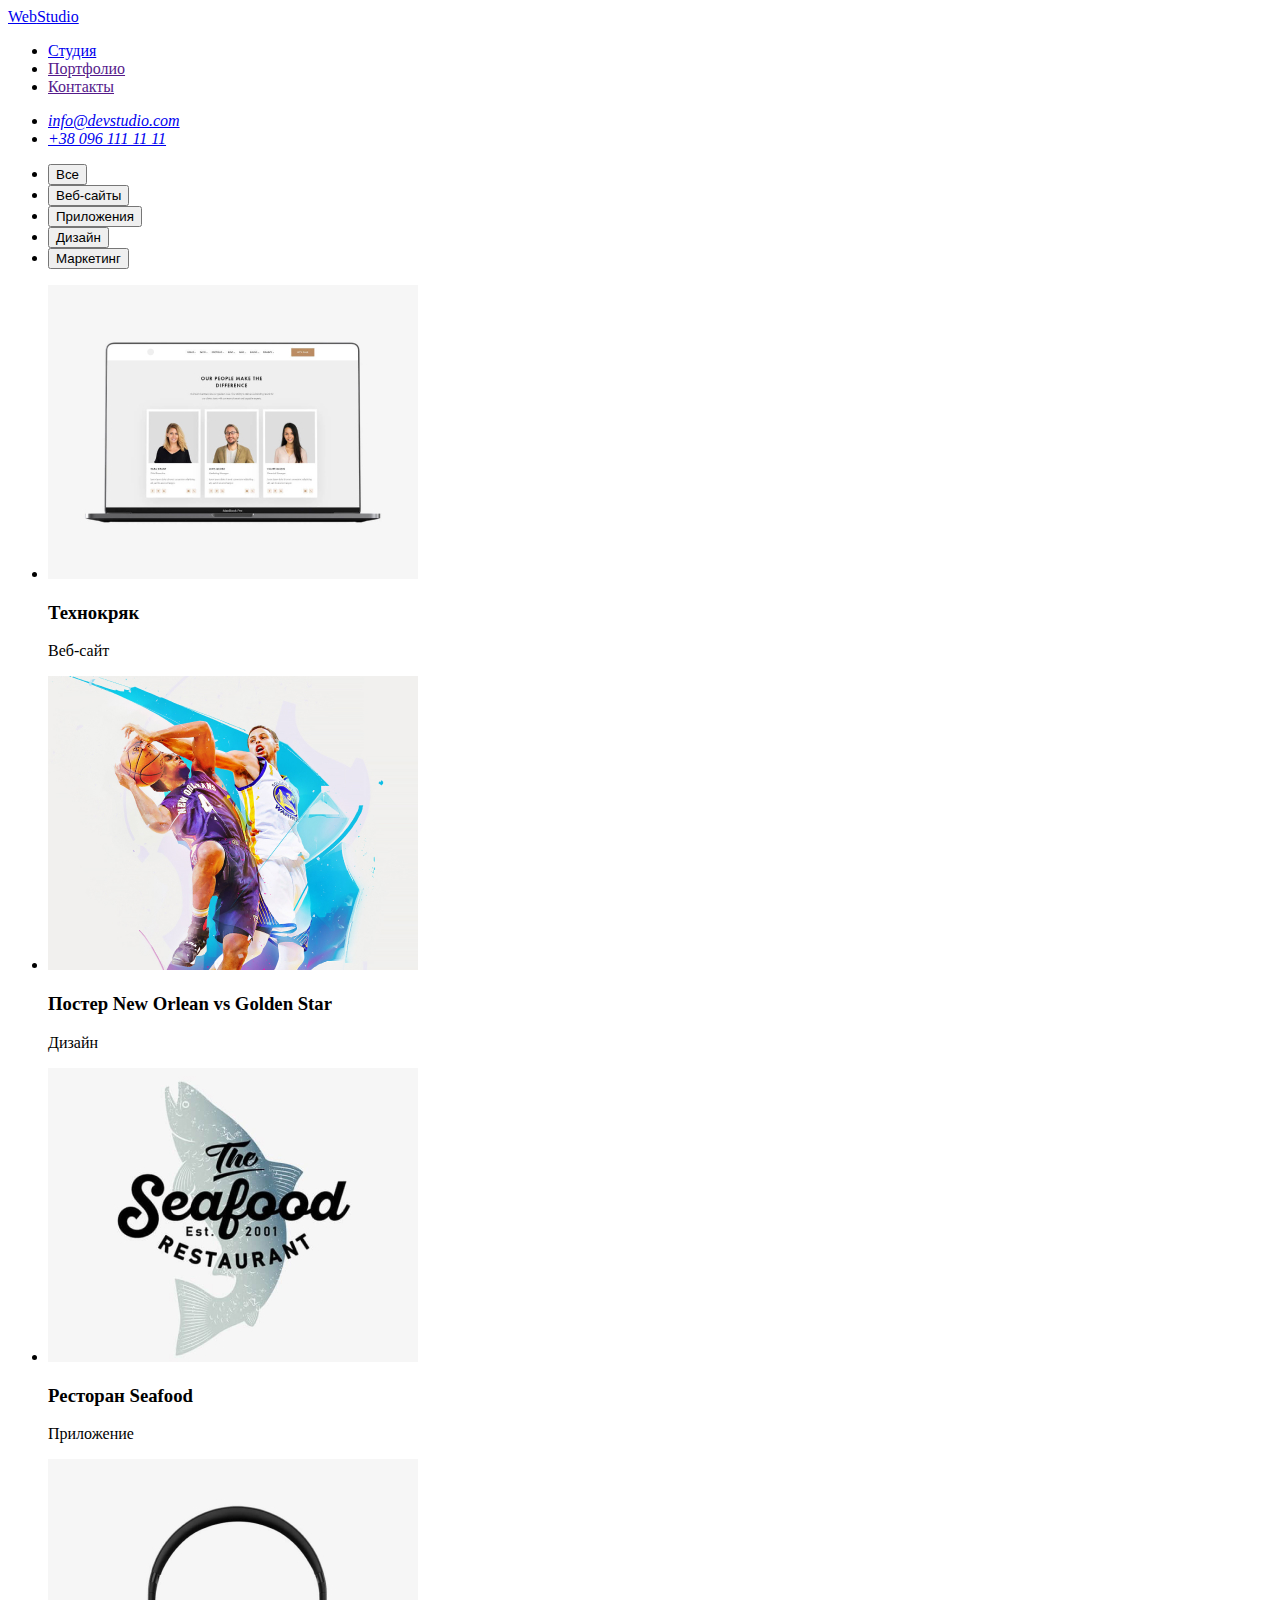
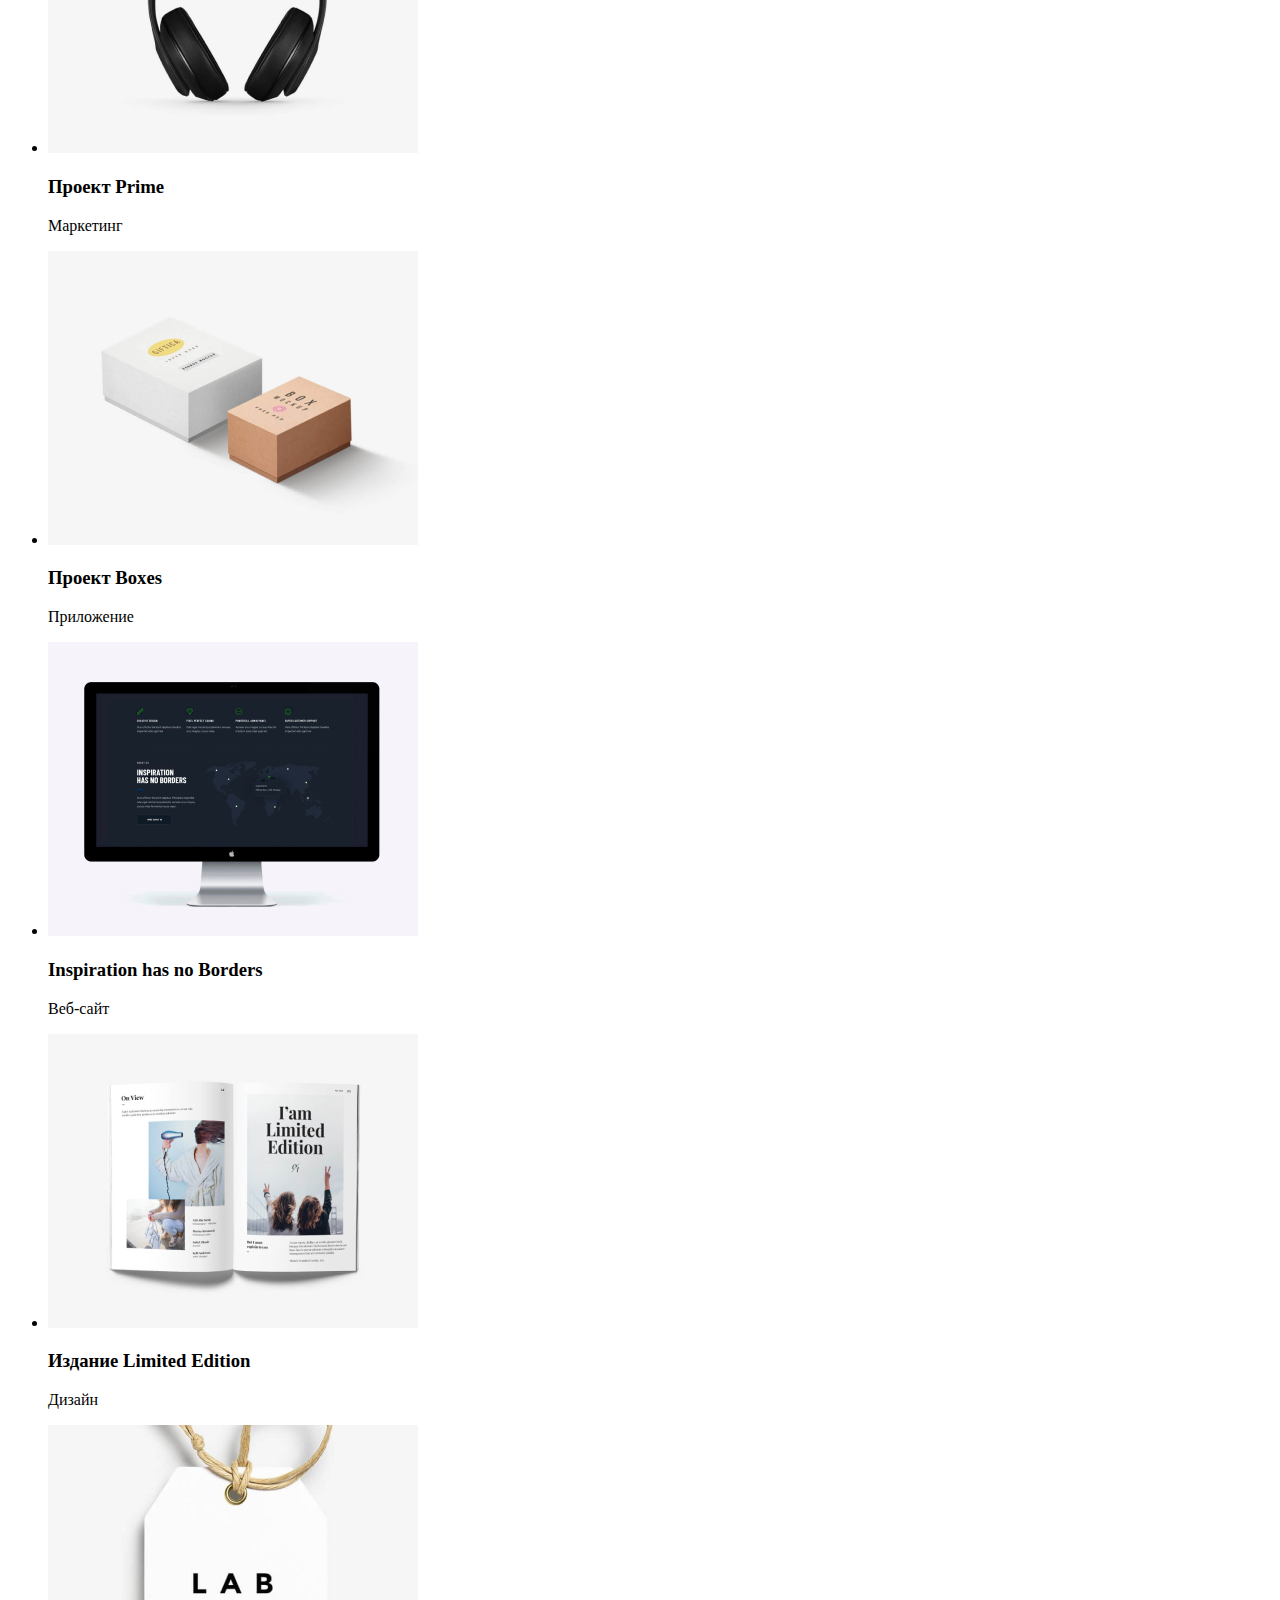
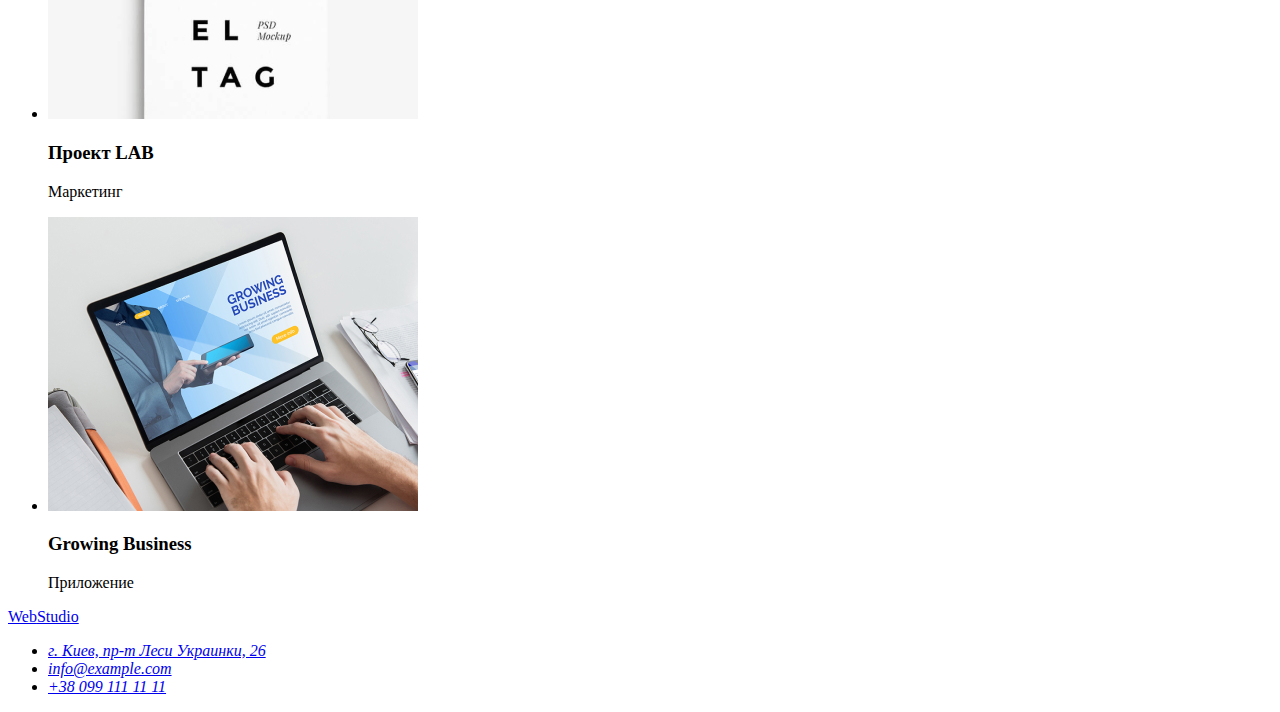
==== portfolio.html @ 2af2a0d5 "дві сторінки html" ====
<!DOCTYPE html>
<html lang="ru">

<head>
    <meta charset="UTF-8">
    <meta http-equiv="X-UA-Compatible" content="IE=edge">
    <meta name="viewport" content="width=device-width, initial-scale=1.0">
    <title>Портфолио</title>
    <a href="./index.html"></a>
</head>

<body>
    <header>
        <nav>
            <a href="./index.html" lang="en"> <span>Web</span>Studio</a>
            <ul>
                <li>
                    <a href="./index.html">Студия</a>
                </li>
                <li>
                    <a href="">Портфолио</a>
                </li>
                <li>
                    <a href="">Контакты</a>
                </li>
            </ul>
        </nav>
        <address>
            <ul>
                <li>
                    <a href="mailto:info@devstudio.com">info@devstudio.com</a>
                </li>
                <li>
                    <a href="tel:+380961111111">+38 096 111 11 11</a>
                </li>
            </ul>
        </address>
    </header>
    <main>
        <!--HERO-->
        <section>
            <h1 hidden>Портфолио</h1>
               <nav>
                   <ul>
                      <li>
                        <button>Все</button>
                      </li>
                      <li>
                        <button>Веб-сайты</button>
                      </li>
                      <li>
                        <button>Приложения</button>
                      </li>
                      <li>
                        <button>Дизайн</button>
                      </li>
                      <li>
                        <button>Маркетинг</button>
                      </li>
                   </ul>
              </nav>
      </section>
        <!--GALLERY-->
        <section>
            <ul>
                <li>
                    <img src="./image/gallery/gallery_0.jpg" alt="ноутбук" width="370"
                        height="294">
                    <h3>Технокряк</h3>
                    <p>Веб-сайт</p>
                </li>
                <li>
                    <img src="./image/gallery/gallery_1.jpg" alt="два баскетболиста бросают мяч" width="370"
                        height="294">
                    <h3>Постер New Orlean vs Golden Star</h3>
                    <p>Дизайн</p>
                </li>
                <li>
                    <img src="./image/gallery/gallery_2.jpg" alt="логотип ресторана с морепродуктами"
                        width="370" height="294">
                    <h3>Ресторан <span lang="en">Seafood</span></h3>
                    <p>Приложение</p>
                </li>
                <li>
                    <img src="./image/gallery/gallery_3.jpg" alt="наушники" width="370"
                        height="294">
                    <h3>Проект <span lang="en">Prime</span></h3>
                    <p>Маркетинг</p>
                </li>
                <li>
                    <img src="./image/gallery/gallery_4.jpg" alt="белая и бежевая коробки" width="370" height="294">
                    <h3>Проект <span lang="en">Boxes</span></h3>
                    <p>Приложение</p>
                </li>
                <li>
                    <img src="./image/gallery/gallery_5.jpg" alt="монитор" width="370" height="294">
                    <h3 lang="en">Inspiration has no Borders</h3>
                    <p>Веб-сайт</p>
                </li>
                <li>
                    <img src="./image/gallery/gallery_6.jpg" alt="развернутый журнал" width="370" height="294">
                    <h3>Издание <span lang="en">Limited Edition</span></h3>
                    <p>Дизайн</p>
                </li>
                <li>
                    <img src="./image/gallery/gallery_7.jpg" alt="логотип на бирке" width="370" height="294">
                    <h3>Проект <span lang="en">LAB</span></h3>
                    <p>Маркетинг</p>
                </li>
                <li>
                    <img src="./image/gallery/gallery_8.jpg" alt="ноутбук на котором работают" width="370" height="294">
                    <h3 lang="en">Growing Business</h3>
                    <p>Приложение</p>
                </li>
            </ul>
        </section>
    </main>
    <footer>
        <a href="./index.html" lang="en"> <span>Web</span>Studio</a>
        <!--CONTACT FORM-->
        <address>
            <ul>
                <li>
                    <a href="https://goo.gl/maps/cLfK6mVfmH8XChih8" target="_blank" rel="nofollow noopener"> г. Киев,
                        пр-т Леси Украинки, 26</a>
                </li>
                <li>
                    <a href="mailto:info@example.com">info@example.com</a>
                </li>
                <li>
                    <a href="tel:+380991111111">+38 099 111 11 11</a>
                </li>
            </ul>
        </address>
    </footer>
</body>

</html>
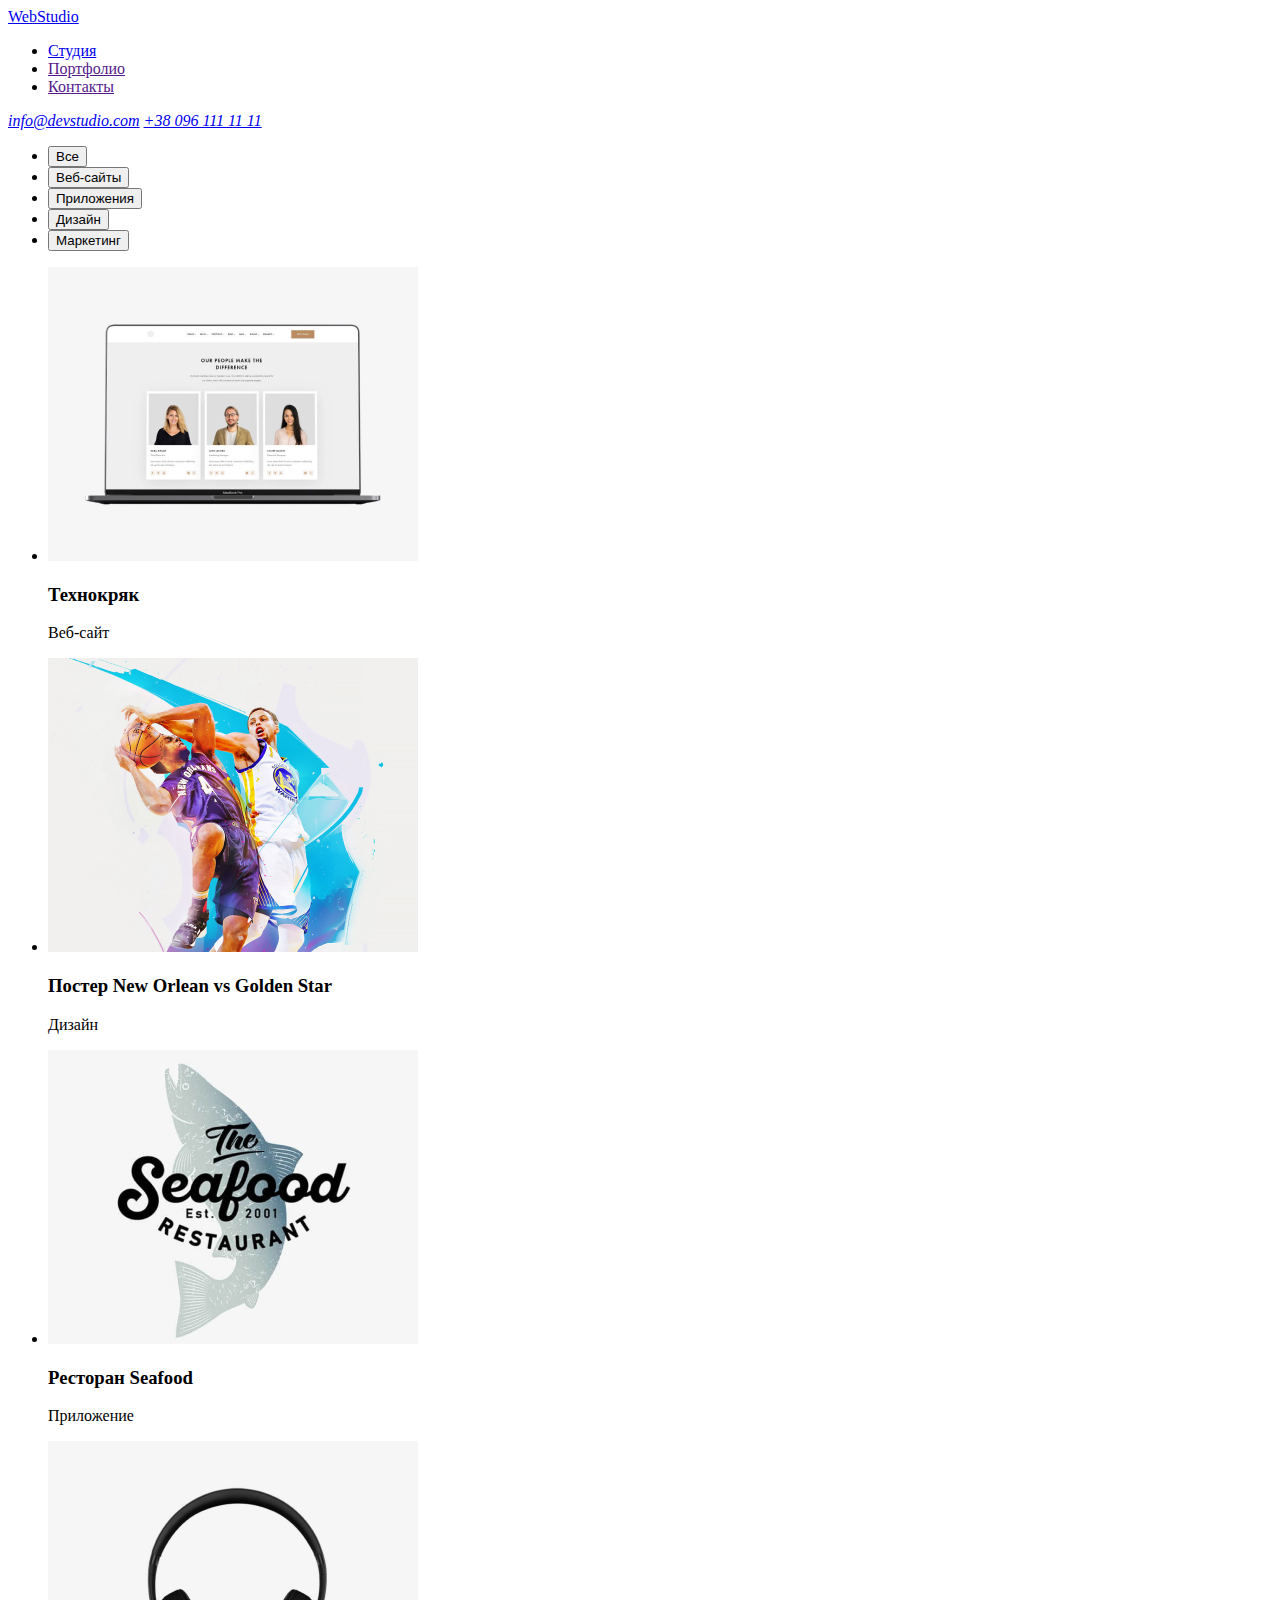
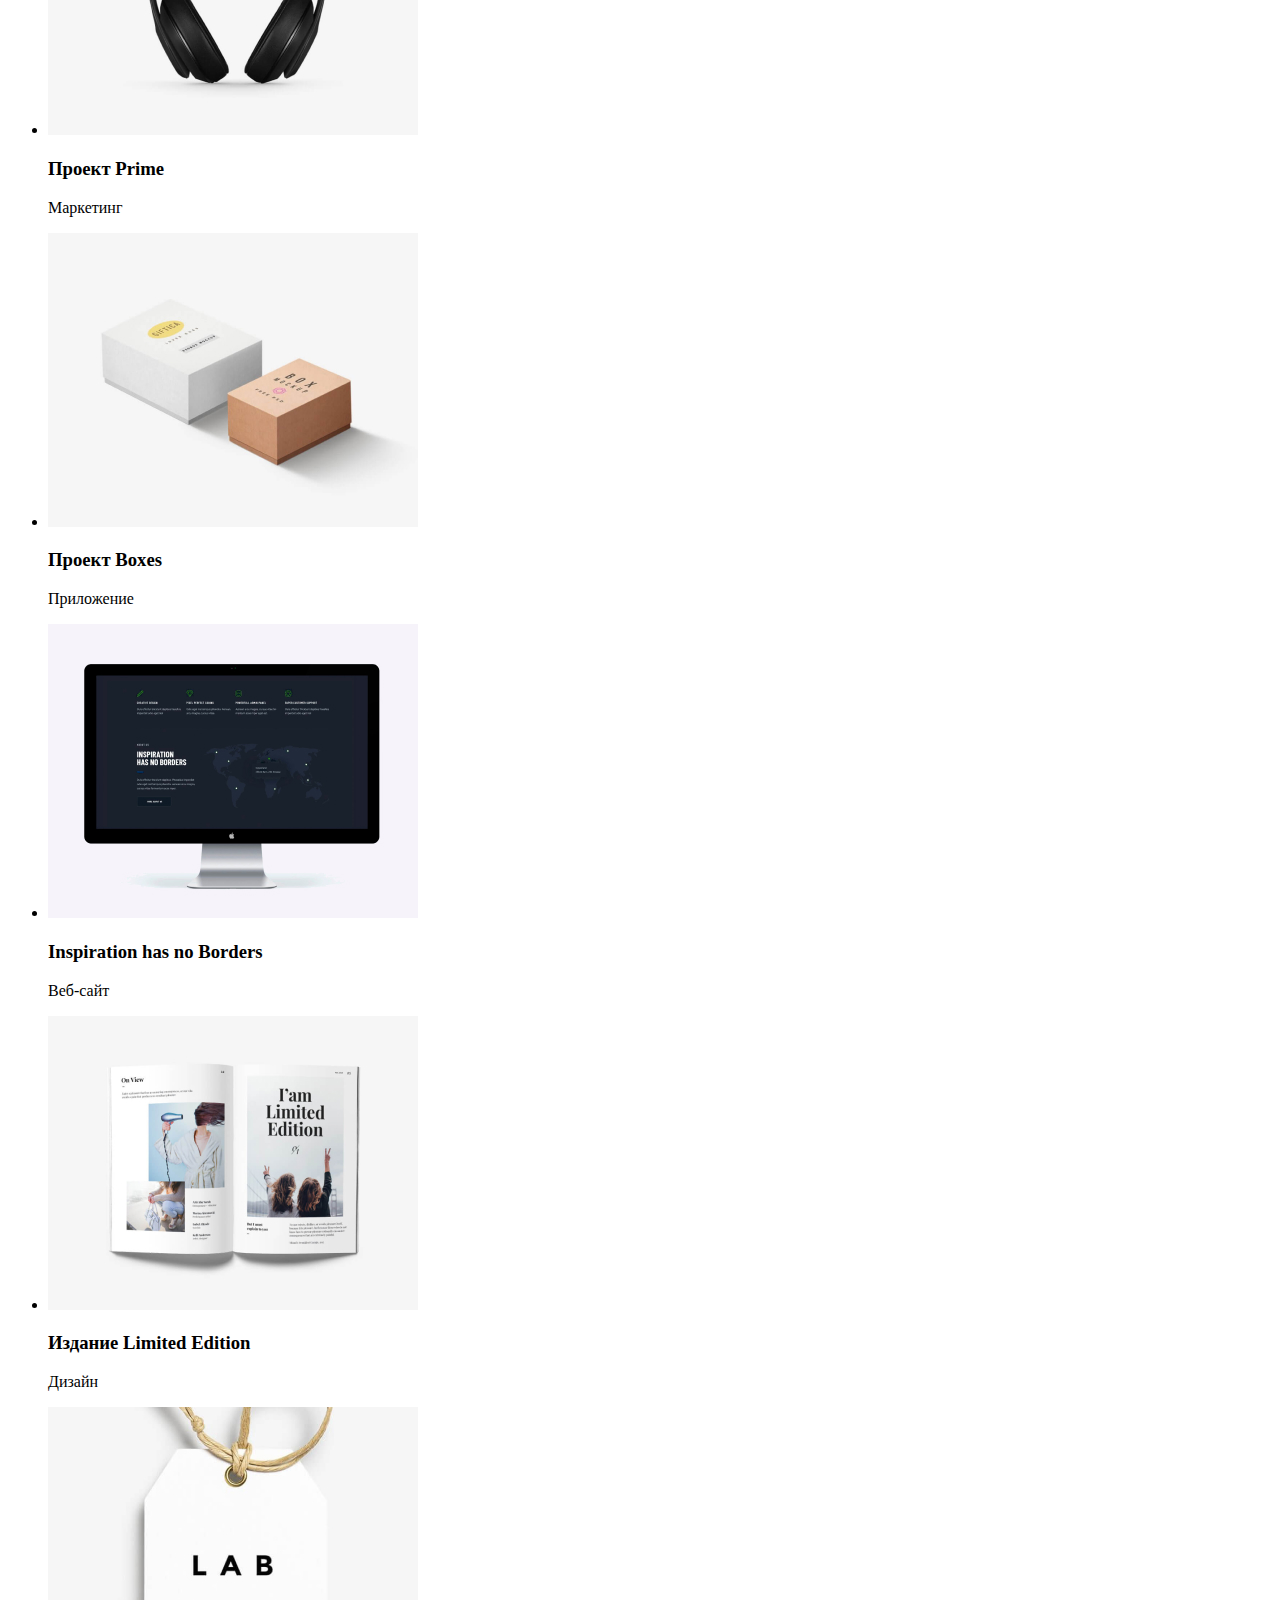
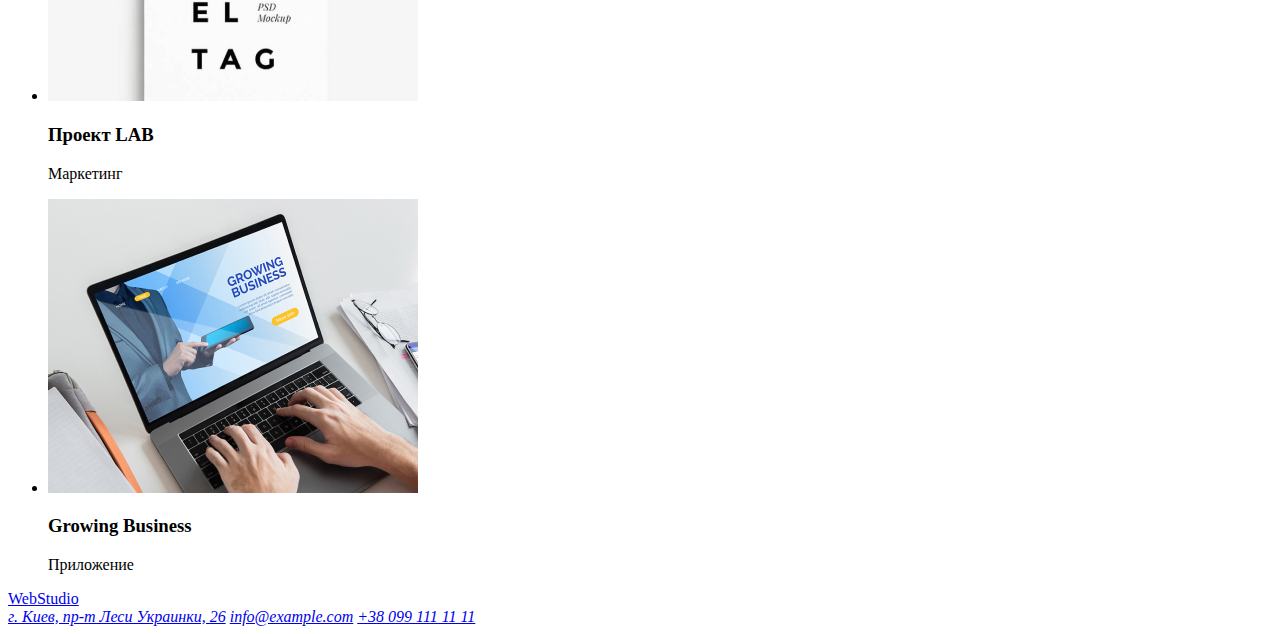
==== commit 66c215fe: "створені класи, додані шрифти, додано modern-normalize, без squoosh" ====
--- a/portfolio.html
+++ b/portfolio.html
@@ -1,138 +1,125 @@
 <!DOCTYPE html>
 <html lang="ru">
-
 <head>
     <meta charset="UTF-8">
     <meta http-equiv="X-UA-Compatible" content="IE=edge">
     <meta name="viewport" content="width=device-width, initial-scale=1.0">
     <title>Портфолио</title>
-    <a href="./index.html"></a>
+    <link rel="preconnect" href="https://fonts.gstatic.com">
+    <link href="https://fonts.googleapis.com/css2?family=Raleway:wght@700&family=Roboto:wght@400;500;700;900&display=swap"
+        rel="stylesheet">
+    <link rel="stylesheet" href="https://cdnjs.cloudflare.com/ajax/libs/modern-normalize/1.0.0/modern-normalize.min.css"
+        integrity="sha512-ISS7cAi1PEhQ8jnbJpJZMd29NlhNj4AWYyLOSp2CE/CsHxTCu+r+t0D2yoJudVrd0/8fTVPUVDzY5Tvli75u/g=="
+        crossorigin="anonymous" />
+    <link rel="stylesheet" href="./css/styles.css">
 </head>
-
 <body>
-    <header>
-        <nav>
-            <a href="./index.html" lang="en"> <span>Web</span>Studio</a>
-            <ul>
-                <li>
-                    <a href="./index.html">Студия</a>
+    <header class="header">
+        <nav class="navigation">
+            <a class="logo link" href="./index.html" lang="en"> <span>Web</span>Studio</a>
+            <ul class="navigation-list list">
+                <li class="navigation-item">
+                    <a class="navigation-link link" href="./index.html">Студия</a>
                 </li>
-                <li>
-                    <a href="">Портфолио</a>
+                <li class="navigation-item">
+                    <a class="navigation-link link" href="">Портфолио</a>
                 </li>
-                <li>
-                    <a href="">Контакты</a>
+                <li class="navigation-item">
+                    <a class="navigation-link link" href="">Контакты</a>
                 </li>
             </ul>
         </nav>
-        <address>
-            <ul>
-                <li>
-                    <a href="mailto:info@devstudio.com">info@devstudio.com</a>
-                </li>
-                <li>
-                    <a href="tel:+380961111111">+38 096 111 11 11</a>
-                </li>
-            </ul>
+        <address class="address-header">
+            <a class="contact-link-header link" href="mailto:info@devstudio.com">info@devstudio.com</a>
+            <a class="contact-link-header link" href="tel:+380961111111">+38 096 111 11 11</a>
         </address>
     </header>
     <main>
         <!--HERO-->
-        <section>
+        <section class="hero">
             <h1 hidden>Портфолио</h1>
-               <nav>
-                   <ul>
-                      <li>
-                        <button>Все</button>
-                      </li>
-                      <li>
-                        <button>Веб-сайты</button>
-                      </li>
-                      <li>
-                        <button>Приложения</button>
-                      </li>
-                      <li>
-                        <button>Дизайн</button>
-                      </li>
-                      <li>
-                        <button>Маркетинг</button>
-                      </li>
-                   </ul>
-              </nav>
-      </section>
-        <!--GALLERY-->
-        <section>
             <ul>
                 <li>
-                    <img src="./image/gallery/gallery_0.jpg" alt="ноутбук" width="370"
+                 <button class="btn-selection" type="button">Все</button>
+               </li>
+               <li>
+                 <button class="btn-selection" type="button">Веб-сайты</button>
+               </li>
+               <li>
+                 <button class="btn-selection" type="button">Приложения</button>
+               </li>
+               <li>
+                 <button class="btn-selection" type="button">Дизайн</button>
+                </li>
+               <li>
+                 <button class="btn-selection" type="button">Маркетинг</button>
+               </li>
+             </ul>
+        </section>
+        <!--GALLERY-->
+        <section class="gallery">
+            <ul class="gallery-list list">
+                <li class="gallery-list-item">
+                    <img class="gallery-list-img" src="./image/gallery/gallery_0.jpg" alt="ноутбук" width="370"
                         height="294">
-                    <h3>Технокряк</h3>
-                    <p>Веб-сайт</p>
+                    <h3 class="gallery-title">Технокряк</h3>
+                    <p class="gallery-description">Веб-сайт</p>
+                </li>
+                <li class="gallery-list-item">
+                    <img class="gallery-list-img" src="./image/gallery/gallery_1.jpg" alt="два баскетболиста бросают мяч" width="370"
+                        height="294">
+                    <h3 class="gallery-title">Постер New Orlean vs Golden Star</h3>
+                    <p class="gallery-description">Дизайн</p>
+                </li>
+                <li class="gallery-list-item">
+                    <img class="gallery-list-img" src="./image/gallery/gallery_2.jpg" alt="логотип ресторана с морепродуктами"
+                        width="370" height="294">
+                    <h3 class="gallery-title">Ресторан <span lang="en">Seafood</span></h3>
+                    <p class="gallery-description">Приложение</p>
+                </li>
+                <li class="gallery-list-item">
+                    <img class="gallery-list-img" src="./image/gallery/gallery_3.jpg" alt="наушники" width="370"
+                        height="294">
+                    <h3 class="gallery-title">Проект <span lang="en">Prime</span></h3>
+                    <p class="gallery-description">Маркетинг</p>
+                </li>
+                <li class="gallery-list-item">
+                    <img class="gallery-list-img" src="./image/gallery/gallery_4.jpg" alt="белая и бежевая коробки" width="370" height="294">
+                    <h3 class="gallery-title">Проект <span lang="en">Boxes</span></h3>
+                    <p class="gallery-description">Приложение</p>
+                </li>
+                <li class="gallery-list-item">
+                    <img class="gallery-list-img" src="./image/gallery/gallery_5.jpg" alt="монитор" width="370" height="294">
+                    <h3 class="gallery-title" lang="en">Inspiration has no Borders</h3>
+                    <p class="gallery-description">Веб-сайт</p>
+                </li>
+                <li class="gallery-list-item">
+                    <img class="gallery-list-img" src="./image/gallery/gallery_6.jpg" alt="развернутый журнал" width="370" height="294">
+                    <h3 class="gallery-title">Издание <span lang="en">Limited Edition</span></h3>
+                    <p class="gallery-description">Дизайн</p>
                 </li>
                 <li>
-                    <img src="./image/gallery/gallery_1.jpg" alt="два баскетболиста бросают мяч" width="370"
-                        height="294">
-                    <h3>Постер New Orlean vs Golden Star</h3>
-                    <p>Дизайн</p>
+                    <img class="gallery-list-img" src="./image/gallery/gallery_7.jpg" alt="логотип на бирке" width="370" height="294">
+                    <h3 class="gallery-title">Проект <span lang="en">LAB</span></h3>
+                    <p class="gallery-description">Маркетинг</p>
                 </li>
-                <li>
-                    <img src="./image/gallery/gallery_2.jpg" alt="логотип ресторана с морепродуктами"
-                        width="370" height="294">
-                    <h3>Ресторан <span lang="en">Seafood</span></h3>
-                    <p>Приложение</p>
-                </li>
-                <li>
-                    <img src="./image/gallery/gallery_3.jpg" alt="наушники" width="370"
-                        height="294">
-                    <h3>Проект <span lang="en">Prime</span></h3>
-                    <p>Маркетинг</p>
-                </li>
-                <li>
-                    <img src="./image/gallery/gallery_4.jpg" alt="белая и бежевая коробки" width="370" height="294">
-                    <h3>Проект <span lang="en">Boxes</span></h3>
-                    <p>Приложение</p>
-                </li>
-                <li>
-                    <img src="./image/gallery/gallery_5.jpg" alt="монитор" width="370" height="294">
-                    <h3 lang="en">Inspiration has no Borders</h3>
-                    <p>Веб-сайт</p>
-                </li>
-                <li>
-                    <img src="./image/gallery/gallery_6.jpg" alt="развернутый журнал" width="370" height="294">
-                    <h3>Издание <span lang="en">Limited Edition</span></h3>
-                    <p>Дизайн</p>
-                </li>
-                <li>
-                    <img src="./image/gallery/gallery_7.jpg" alt="логотип на бирке" width="370" height="294">
-                    <h3>Проект <span lang="en">LAB</span></h3>
-                    <p>Маркетинг</p>
-                </li>
-                <li>
-                    <img src="./image/gallery/gallery_8.jpg" alt="ноутбук на котором работают" width="370" height="294">
-                    <h3 lang="en">Growing Business</h3>
-                    <p>Приложение</p>
+                <li class="gallery-list-item">
+                    <img class="gallery-list-img" src="./image/gallery/gallery_8.jpg" alt="ноутбук на котором работают" width="370" height="294">
+                    <h3 class="gallery-title" lang="en">Growing Business</h3>
+                    <p class="gallery-description">Приложение</p>
                 </li>
             </ul>
         </section>
     </main>
     <footer>
-        <a href="./index.html" lang="en"> <span>Web</span>Studio</a>
+        <a class="logo link" href="./index.html" lang="en"> <span>Web</span>Studio</a>
         <!--CONTACT FORM-->
         <address>
-            <ul>
-                <li>
-                    <a href="https://goo.gl/maps/cLfK6mVfmH8XChih8" target="_blank" rel="nofollow noopener"> г. Киев,
-                        пр-т Леси Украинки, 26</a>
-                </li>
-                <li>
-                    <a href="mailto:info@example.com">info@example.com</a>
-                </li>
-                <li>
-                    <a href="tel:+380991111111">+38 099 111 11 11</a>
-                </li>
-            </ul>
+            <a class="contact-link-footer link" href="https://goo.gl/maps/cLfK6mVfmH8XChih8" target="_blank" rel="nofollow noopener"> г. Киев,
+                пр-т Леси Украинки, 26</a>
+            <a class="contact-link-footer link" href="mailto:info@example.com">info@example.com</a>
+            <a class="contact-link-footer link" href="tel:+380991111111">+38 099 111 11 11</a>
         </address>
     </footer>
 </body>
-
 </html>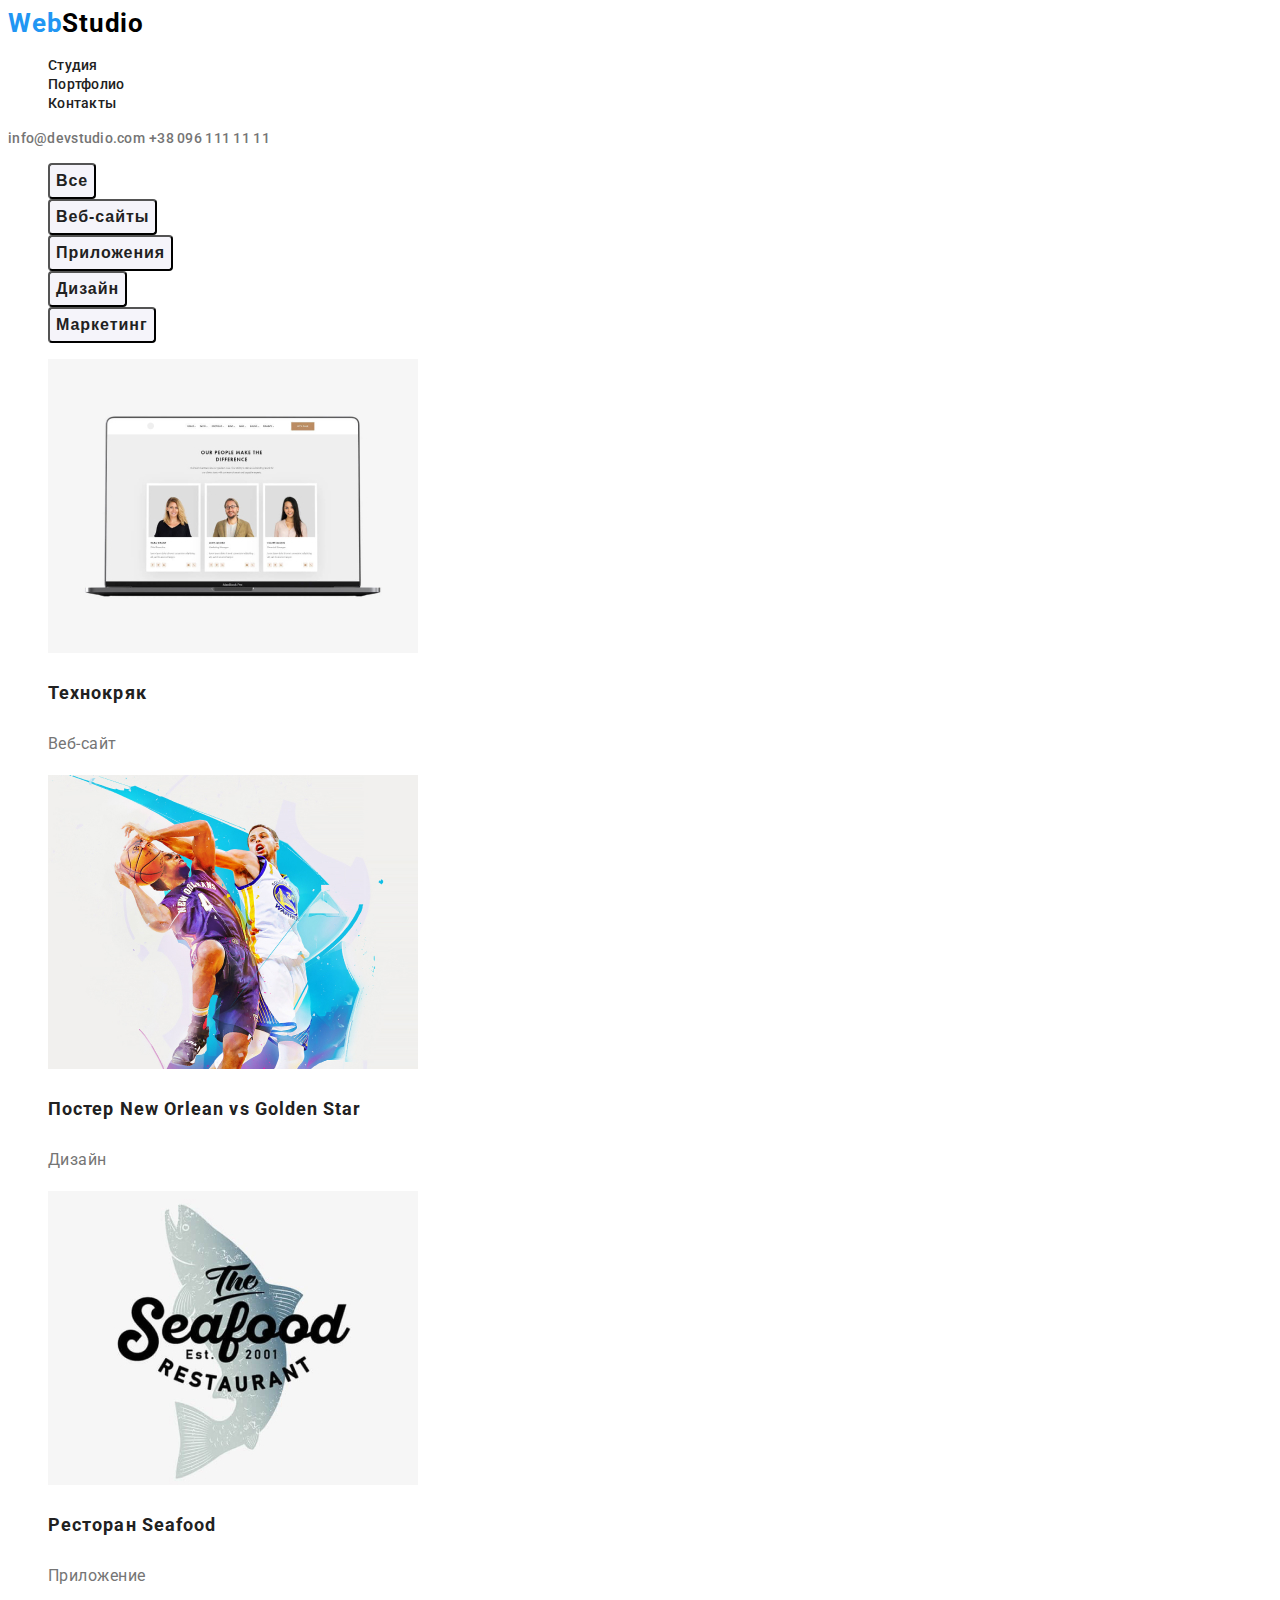
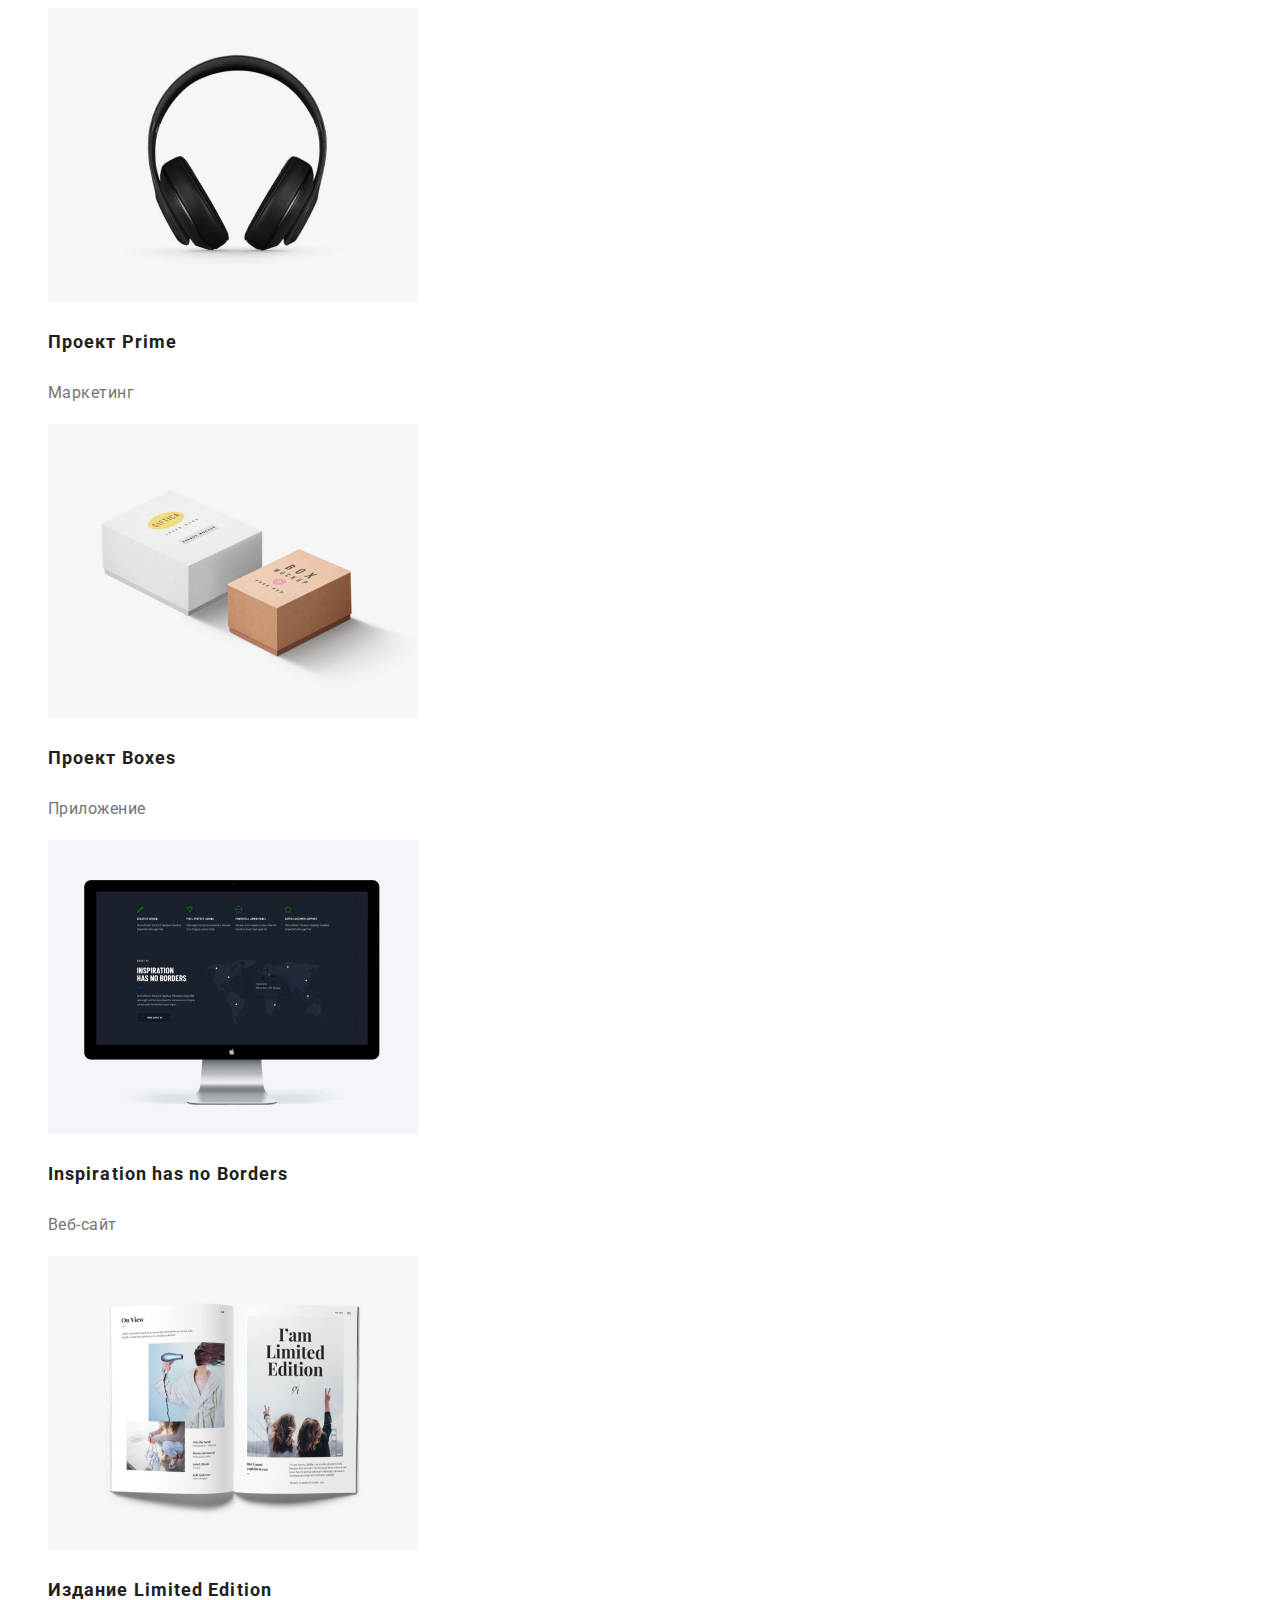
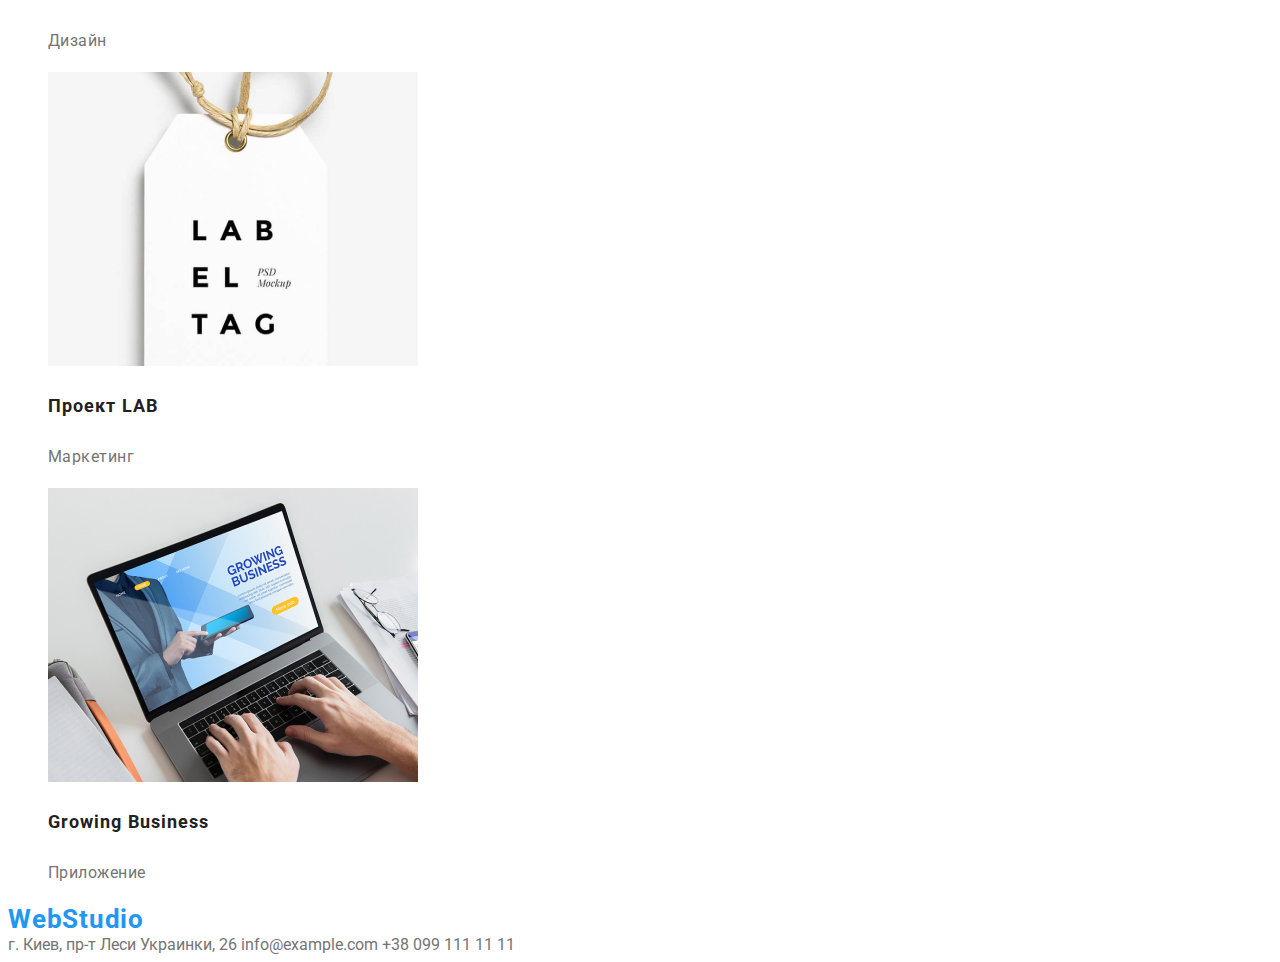
==== commit cfb113f1: "коригування HTML + css" ====
--- a/portfolio.html
+++ b/portfolio.html
@@ -16,7 +16,7 @@
 <body>
     <header class="header">
         <nav class="navigation">
-            <a class="logo link" href="./index.html" lang="en"> <span>Web</span>Studio</a>
+            <a class="logo-link link" href="./index.html" lang="en"> Web<span class="logo-dark">Studio</span></a>
             <ul class="navigation-list list">
                 <li class="navigation-item">
                     <a class="navigation-link link" href="./index.html">Студия</a>
@@ -29,35 +29,32 @@
                 </li>
             </ul>
         </nav>
-        <address class="address-header">
+        <address class="address">
             <a class="contact-link-header link" href="mailto:info@devstudio.com">info@devstudio.com</a>
             <a class="contact-link-header link" href="tel:+380961111111">+38 096 111 11 11</a>
         </address>
     </header>
     <main>
-        <!--HERO-->
+        <!--BODY-->
         <section class="hero">
             <h1 hidden>Портфолио</h1>
-            <ul>
-                <li>
+            <ul class="hero-btn list">
+                <li class="hero-list-item">
                  <button class="btn-selection" type="button">Все</button>
                </li>
-               <li>
+               <li class="hero-list-item">
                  <button class="btn-selection" type="button">Веб-сайты</button>
                </li>
-               <li>
+               <li class="hero-list-item">
                  <button class="btn-selection" type="button">Приложения</button>
                </li>
-               <li>
+               <li class="hero-list-item">
                  <button class="btn-selection" type="button">Дизайн</button>
                 </li>
-               <li>
+               <li class="hero-list-item">
                  <button class="btn-selection" type="button">Маркетинг</button>
                </li>
              </ul>
-        </section>
-        <!--GALLERY-->
-        <section class="gallery">
             <ul class="gallery-list list">
                 <li class="gallery-list-item">
                     <img class="gallery-list-img" src="./image/gallery/gallery_0.jpg" alt="ноутбук" width="370"
@@ -112,9 +109,9 @@
         </section>
     </main>
     <footer>
-        <a class="logo link" href="./index.html" lang="en"> <span>Web</span>Studio</a>
+        <a class="logo-link link" href="./index.html" lang="en"> Web<span class="logo-white">Studio</span></a>
         <!--CONTACT FORM-->
-        <address>
+        <address class="address">
             <a class="contact-link-footer link" href="https://goo.gl/maps/cLfK6mVfmH8XChih8" target="_blank" rel="nofollow noopener"> г. Киев,
                 пр-т Леси Украинки, 26</a>
             <a class="contact-link-footer link" href="mailto:info@example.com">info@example.com</a>
--- a/css/styles.css
+++ b/css/styles.css
@@ -0,0 +1,195 @@
+:root {
+  --main-font: "Roboto", sans-serif;
+  --secondary-font: "Raleway", sans-serif;
+  --accent-color: #2196f3;
+}
+body {
+  font-family: var(--main-font);
+}
+
+.link {
+  text-decoration: none;
+}
+
+.list {
+  list-style: none;
+}
+
+.address {
+  font-style: normal;
+}
+
+/* ============= COMPONENTS ============= */
+
+.title {
+  font-weight: 700;
+  font-size: 36px;
+  line-height: 1.17;
+  letter-spacing: 0.03em;
+  color: #212121;
+}
+
+.logo-link {
+  font-weight: 700;
+  font-size: 26px;
+  line-height: 1.19;
+  letter-spacing: 0.03em;
+  color: var(--accent-color);
+}
+
+/* ============= END COMPONENTS ============= */
+
+/* ============= HEADER ============= */
+
+.logo-dark {
+  color: #000000;
+}
+
+.navigation-link {
+  font-weight: 500;
+  font-size: 14px;
+  line-height: 1.14;
+  letter-spacing: 0.02em;
+
+  color: #212121;
+}
+
+.navigation-link:hover,
+.navigation-link:focus {
+  color: var(--accent-color);
+}
+
+.contact-link-header {
+  text-decoration: none;
+  color: #757575;
+  font-weight: 500;
+  font-size: 14px;
+  line-height: 1.14;
+  letter-spacing: 0.02em;
+}
+
+.contact-link-header:hover,
+.contact-link-header:focus {
+  color: var(--accent-color);
+}
+/* ============= END HEADER ============= */
+
+/* ============= HERO ============= */
+
+.hero-title {
+  font-weight: 900;
+  font-size: 44px;
+  line-height: 1.36;
+  letter-spacing: 0.06em;
+  text-transform: uppercase;
+  /* color: #ffffff; */
+}
+
+.modal-btn {
+  font-weight: 700;
+  font-size: 16px;
+  line-height: 1.88;
+  letter-spacing: 0.06em;
+  cursor: pointer;
+  background-color: #2196f3;
+  color: #ffffff;
+}
+
+/* ============= END HERO ============= */
+
+/* ============= ADVANTAGE ============= */
+
+.advantages-title {
+  font-weight: 700;
+  font-size: 14px;
+  line-height: 1.14;
+  letter-spacing: 0.03em;
+  text-transform: uppercase;
+  color: #212121;
+}
+.advantages-list-description {
+  font-weight: 400;
+  font-size: 14px;
+  line-height: 1.71;
+  letter-spacing: 0.03em;
+  color: #757575;
+}
+
+/* ============= END ADVANTAGE ============= */
+
+/* ============= SELECTION MASTERS ============= */
+
+.masters-list-title {
+  font-weight: 500;
+  font-size: 16px;
+  line-height: 1.19;
+  letter-spacing: 0.03em;
+  color: #212121;
+}
+
+.masters-list-position {
+  font-weight: normal;
+  font-size: 16px;
+  line-height: 1.19;
+  letter-spacing: 0.03em;
+  color: #757575;
+}
+
+/* ============= END SELECTION MASTERS ============= */
+
+/* ============= BODY ============= */
+
+.btn-selection {
+  font-weight: 700;
+  font-size: 16px;
+  line-height: 1.88;
+  letter-spacing: 0.06em;
+  cursor: pointer;
+  background: #f5f4fa;
+  border-radius: 4px;
+  color: #212121;
+}
+
+.btn-selection:hover,
+.btn-selection:focus {
+  background-color: var(--accent-color);
+  color: #ffffff;
+}
+.gallery-title {
+  font-weight: bold;
+  font-size: 18px;
+  line-height: 2;
+  letter-spacing: 0.06em;
+  color: #212121;
+}
+
+.gallery-description {
+  font-weight: 400;
+  font-size: 16px;
+  line-height: 1.88;
+  letter-spacing: 0.03em;
+  color: #757575;
+}
+
+/* ============= BODY ============= */
+
+/* ============= FOOTER ============= */
+
+.logo-white {
+  /* color: #FFFFFF; */
+}
+
+.location {
+  font-weight: 400;
+  font-size: 14px;
+  line-height: 1.71;
+  letter-spacing: 0.03em;
+  /* color: #ffffff; */
+}
+
+.contact-link-footer {
+  text-decoration: none;
+  color: #757575;
+}
+
+/* ============= END FOOTER ============= */
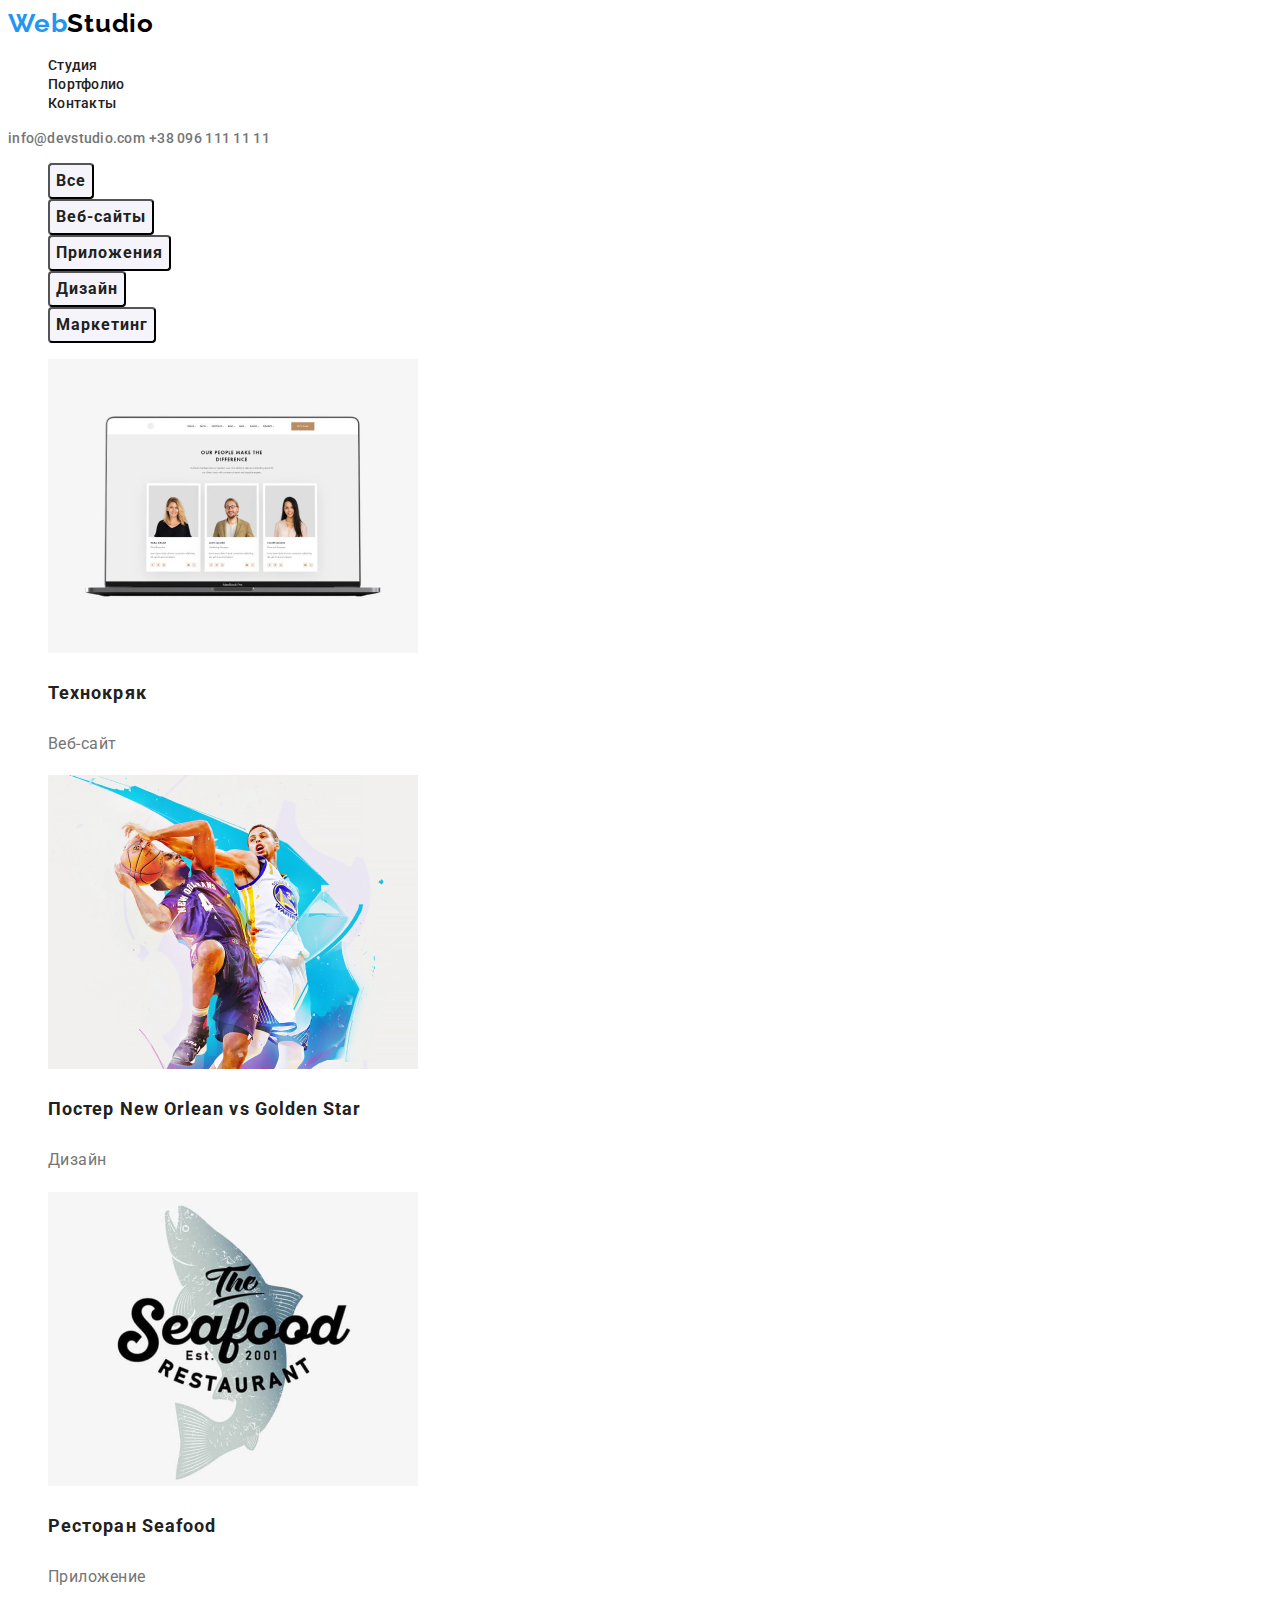
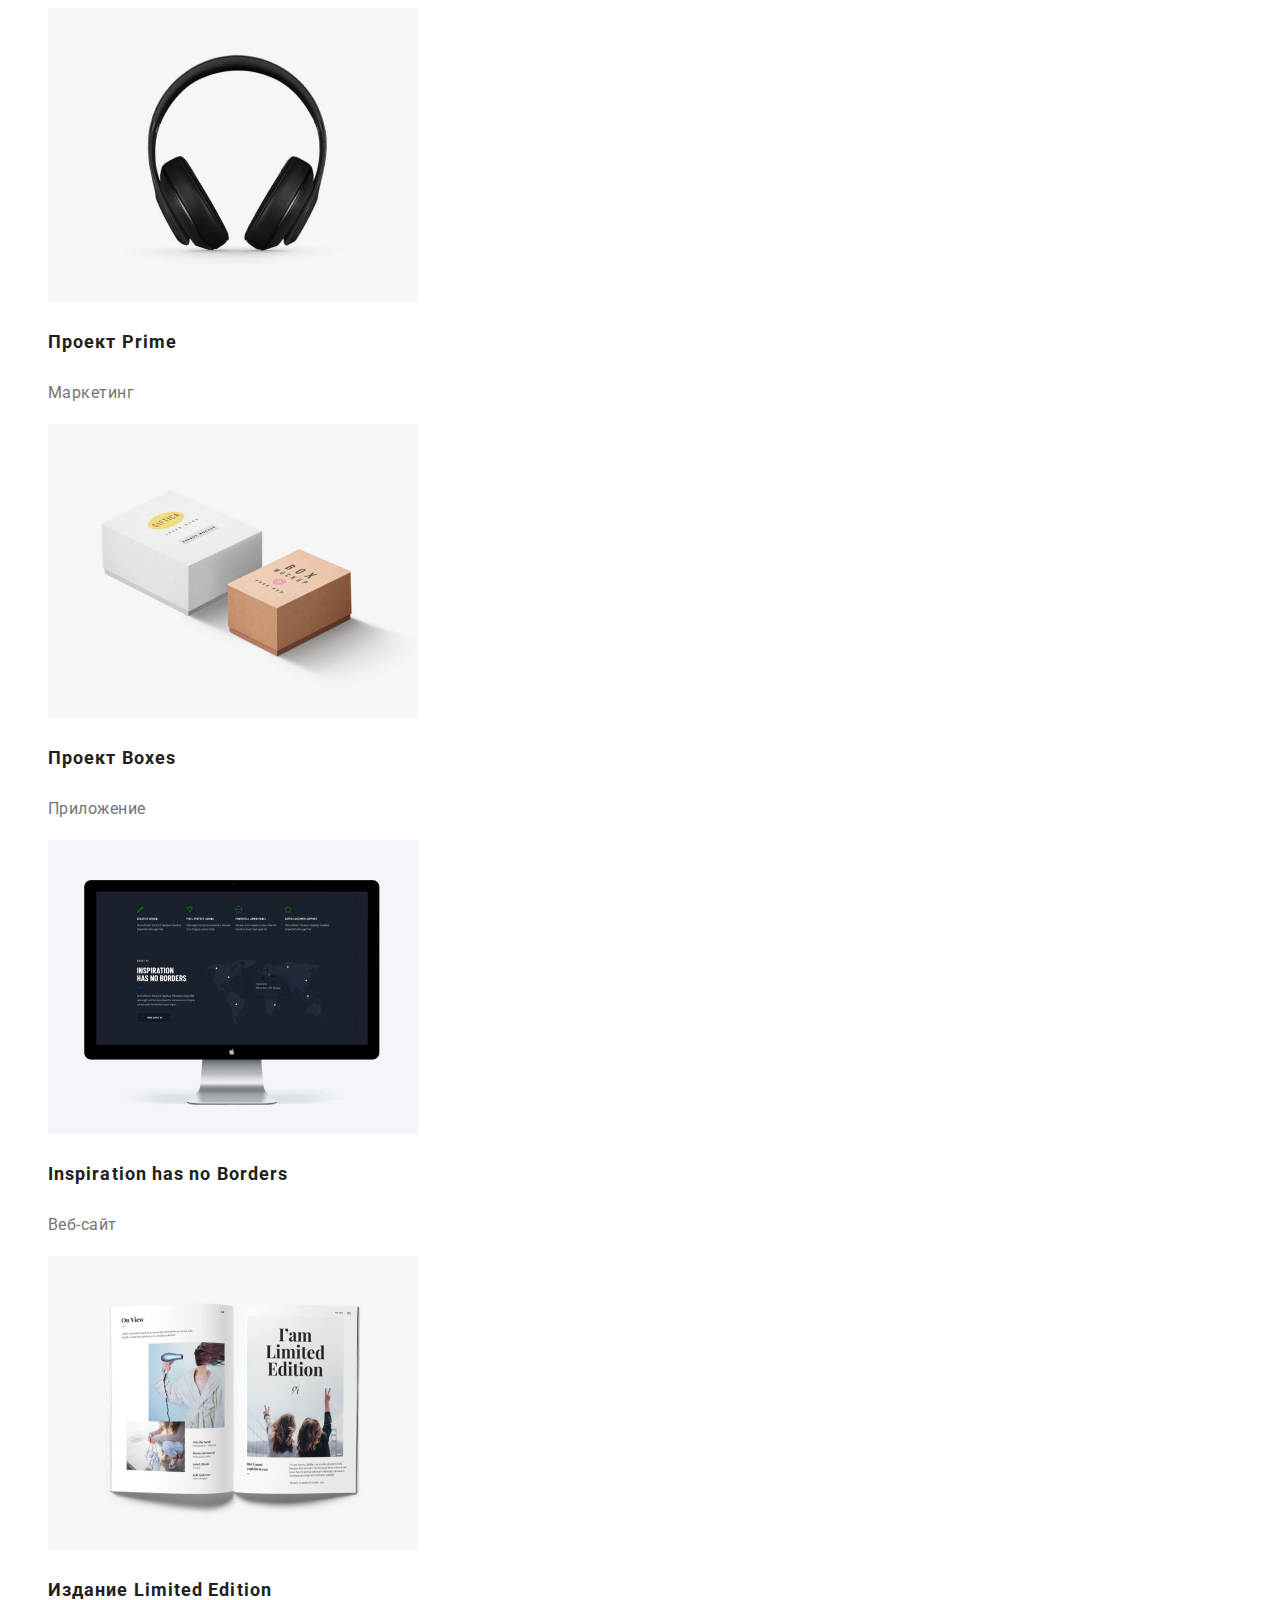
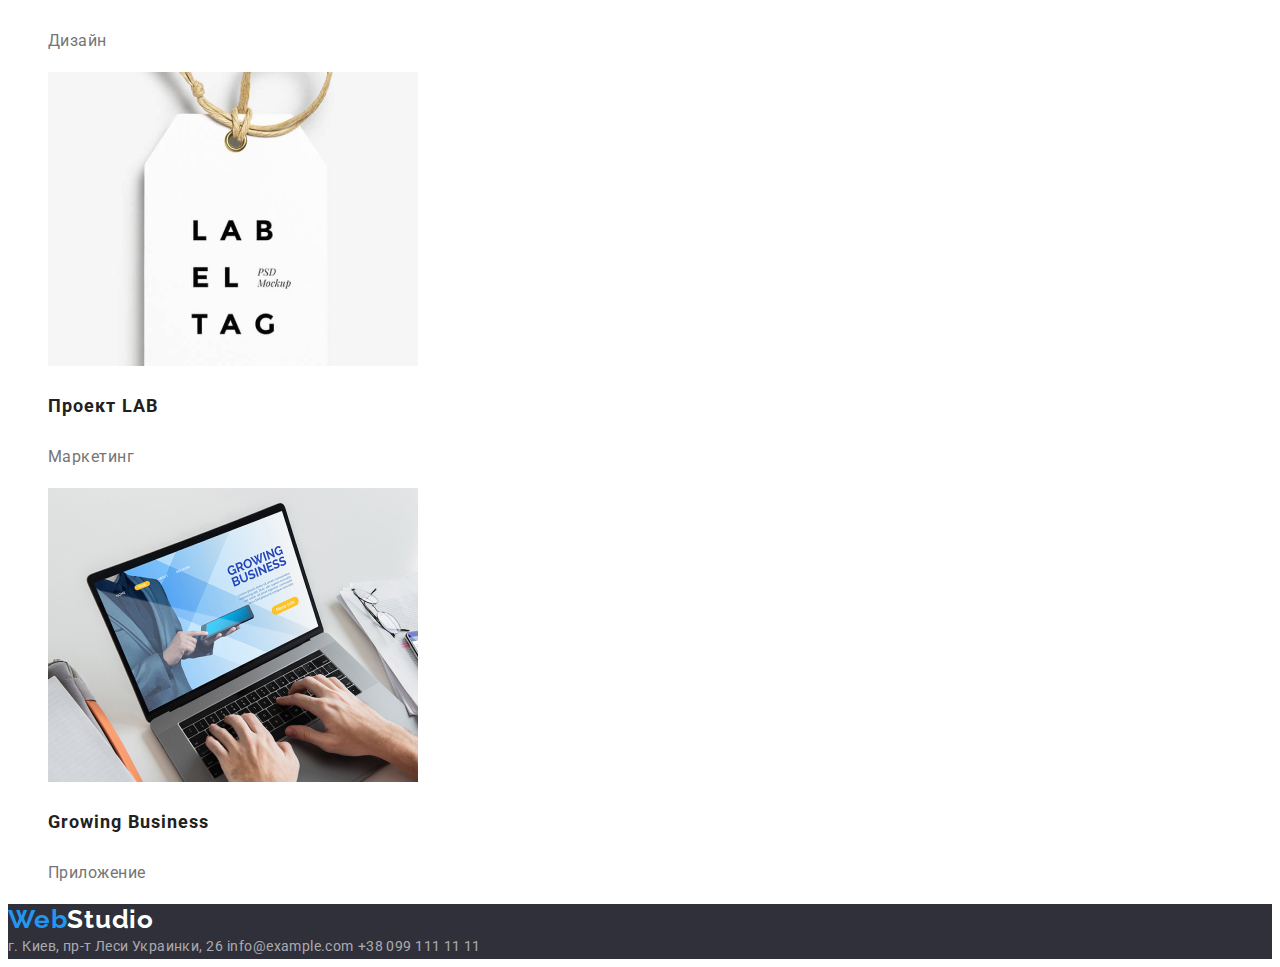
==== commit 264795da: "активна відвідувана сторінка, фонові кольори, стилізація футера" ====
--- a/portfolio.html
+++ b/portfolio.html
@@ -19,10 +19,10 @@
             <a class="logo-link link" href="./index.html" lang="en"> Web<span class="logo-dark">Studio</span></a>
             <ul class="navigation-list list">
                 <li class="navigation-item">
-                    <a class="navigation-link link" href="./index.html">Студия</a>
+                    <a class="navigation-link link " href="./index.html">Студия</a>
                 </li>
                 <li class="navigation-item">
-                    <a class="navigation-link link" href="">Портфолио</a>
+                    <a class="navigation-link link current" href="./portfolio.html">Портфолио</a>
                 </li>
                 <li class="navigation-item">
                     <a class="navigation-link link" href="">Контакты</a>
@@ -36,7 +36,7 @@
     </header>
     <main>
         <!--BODY-->
-        <section class="hero">
+        <section class="hero-selection">
             <h1 hidden>Портфолио</h1>
             <ul class="hero-btn list">
                 <li class="hero-list-item">
@@ -108,7 +108,7 @@
             </ul>
         </section>
     </main>
-    <footer>
+    <footer class="footer">
         <a class="logo-link link" href="./index.html" lang="en"> Web<span class="logo-white">Studio</span></a>
         <!--CONTACT FORM-->
         <address class="address">
--- a/css/styles.css
+++ b/css/styles.css
@@ -2,6 +2,7 @@
   --main-font: "Roboto", sans-serif;
   --secondary-font: "Raleway", sans-serif;
   --accent-color: #2196f3;
+  --background-accent: #2f303a;
 }
 body {
   font-family: var(--main-font);
@@ -30,10 +31,16 @@
 }
 
 .logo-link {
-  font-weight: 700;
+  font-family: var(--secondary-font);
+  font-style: normal;
+  font-weight: bold;
   font-size: 26px;
-  line-height: 1.19;
-  letter-spacing: 0.03em;
+  line-height: 31px;
+  letter-spacing: 0.03em;
+  color: var(--accent-color);
+}
+
+.current:visited {
   color: var(--accent-color);
 }
 
@@ -42,6 +49,7 @@
 /* ============= HEADER ============= */
 
 .logo-dark {
+  font-family: var(--secondary-font);
   color: #000000;
 }
 
@@ -75,6 +83,9 @@
 /* ============= END HEADER ============= */
 
 /* ============= HERO ============= */
+.hero {
+  background-color: var(--background-accent);
+}
 
 .hero-title {
   font-weight: 900;
@@ -82,10 +93,11 @@
   line-height: 1.36;
   letter-spacing: 0.06em;
   text-transform: uppercase;
-  /* color: #ffffff; */
+  color: #ffffff;
 }
 
 .modal-btn {
+  font-family: inherit;
   font-weight: 700;
   font-size: 16px;
   line-height: 1.88;
@@ -98,6 +110,9 @@
 /* ============= END HERO ============= */
 
 /* ============= ADVANTAGE ============= */
+.advantages .gallery {
+  background-color: #e5e5e5;
+}
 
 .advantages-title {
   font-weight: 700;
@@ -118,6 +133,10 @@
 /* ============= END ADVANTAGE ============= */
 
 /* ============= SELECTION MASTERS ============= */
+
+.masters {
+  background-color: #f5f4fa;
+}
 
 .masters-list-title {
   font-weight: 500;
@@ -140,6 +159,7 @@
 /* ============= BODY ============= */
 
 .btn-selection {
+  font-family: inherit;
   font-weight: 700;
   font-size: 16px;
   line-height: 1.88;
@@ -174,9 +194,13 @@
 /* ============= BODY ============= */
 
 /* ============= FOOTER ============= */
+.footer {
+  background-color: var(--background-accent);
+}
 
 .logo-white {
-  /* color: #FFFFFF; */
+  font-family: var(--secondary-font);
+  color: #ffffff;
 }
 
 .location {
@@ -184,12 +208,16 @@
   font-size: 14px;
   line-height: 1.71;
   letter-spacing: 0.03em;
-  /* color: #ffffff; */
+  color: #ffffff;
 }
 
 .contact-link-footer {
   text-decoration: none;
-  color: #757575;
+  font-weight: 400;
+  font-size: 14px;
+  line-height: 1.71;
+  letter-spacing: 0.03em;
+  color: rgba(255, 255, 255, 0.6);
 }
 
 /* ============= END FOOTER ============= */
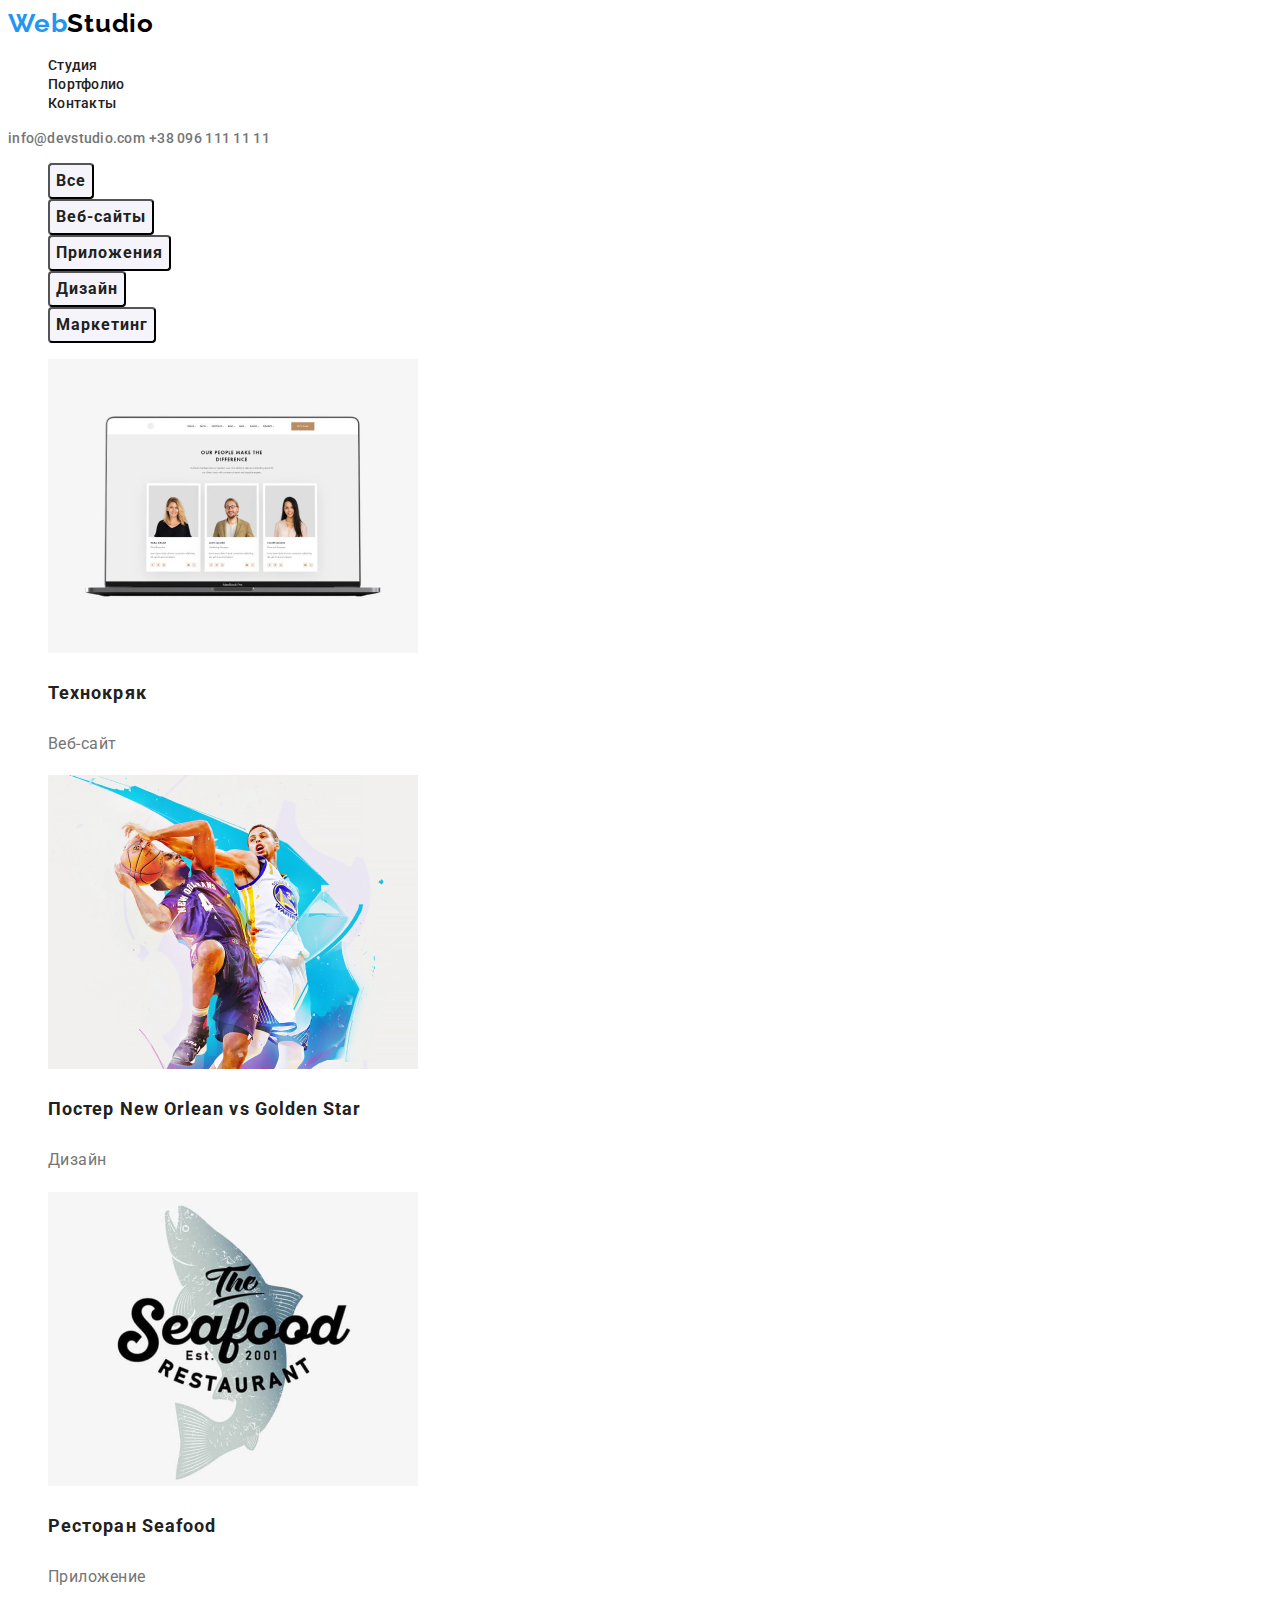
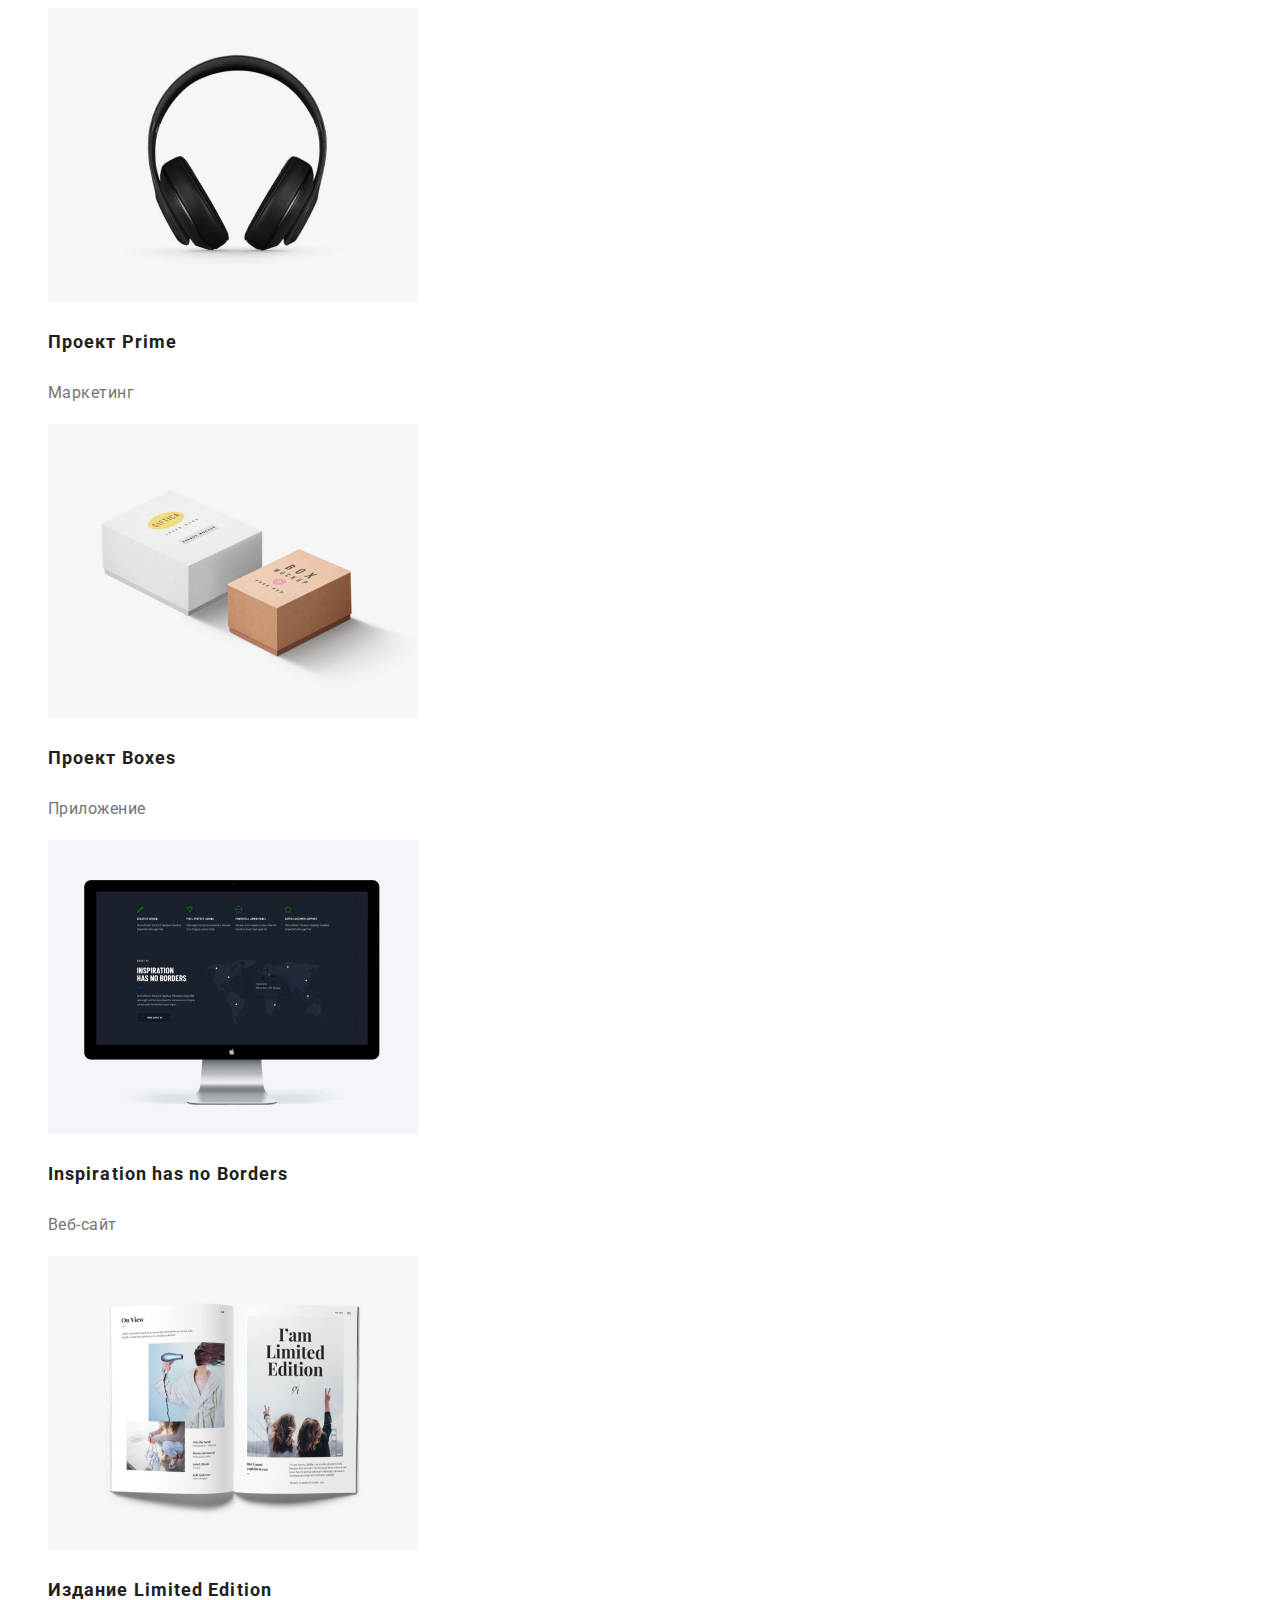
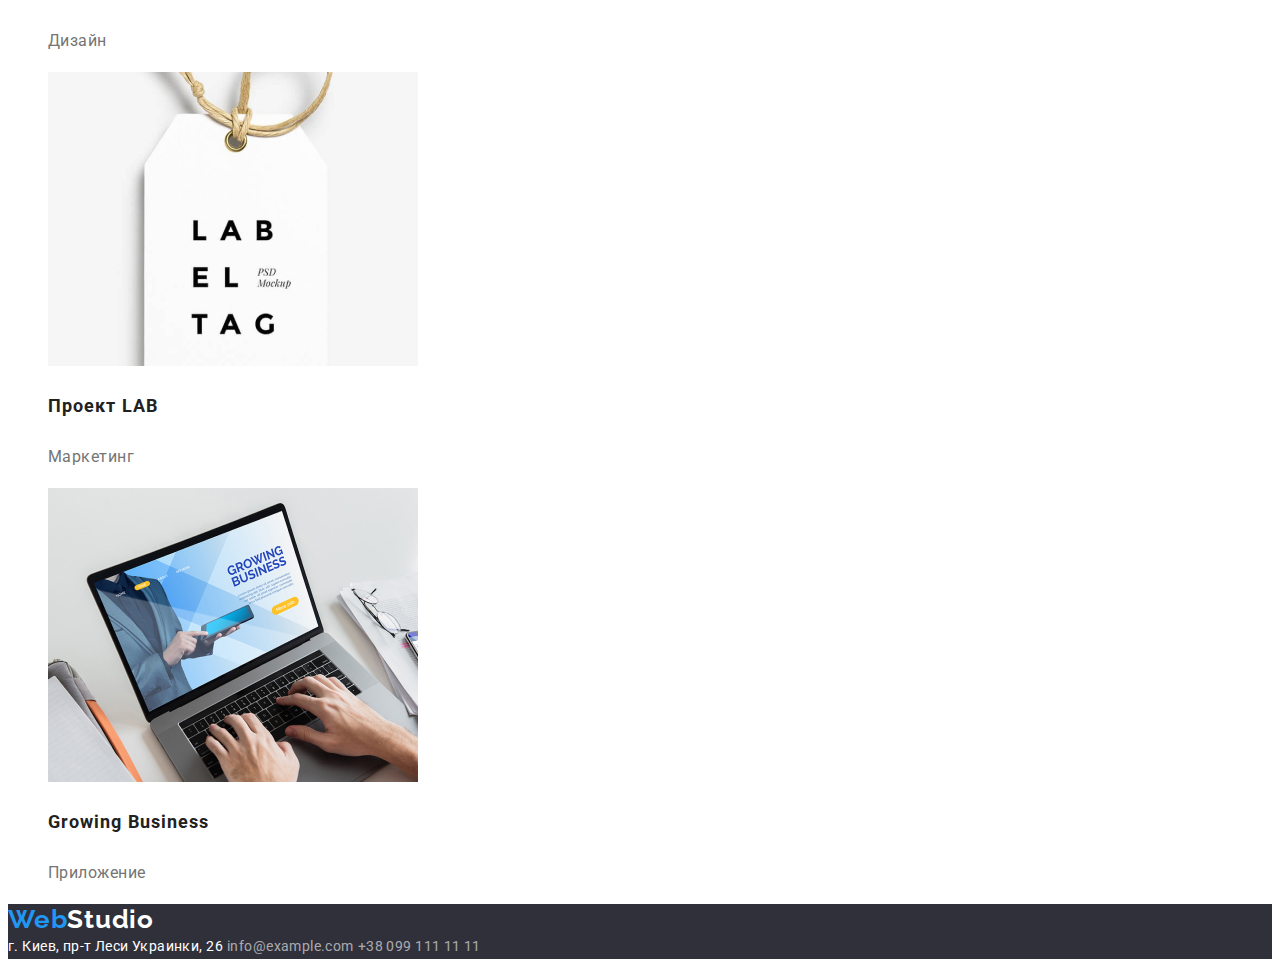
==== commit 1a0a29fd: "з прихованим h2, у портфоліо, всі кольори змінні" ====
--- a/portfolio.html
+++ b/portfolio.html
@@ -38,6 +38,7 @@
         <!--BODY-->
         <section class="hero-selection">
             <h1 hidden>Портфолио</h1>
+            <h2 hidden>Варианти работ</h2>
             <ul class="hero-btn list">
                 <li class="hero-list-item">
                  <button class="btn-selection" type="button">Все</button>
@@ -57,51 +58,51 @@
              </ul>
             <ul class="gallery-list list">
                 <li class="gallery-list-item">
-                    <img class="gallery-list-img" src="./image/gallery/gallery_0.jpg" alt="ноутбук" width="370"
+                    <img class="gallery-list-img" src="./image/gallery_portfolio/gallery_portfolio_0.jpg" alt="ноутбук" width="370"
                         height="294">
                     <h3 class="gallery-title">Технокряк</h3>
                     <p class="gallery-description">Веб-сайт</p>
                 </li>
                 <li class="gallery-list-item">
-                    <img class="gallery-list-img" src="./image/gallery/gallery_1.jpg" alt="два баскетболиста бросают мяч" width="370"
+                    <img class="gallery-list-img" src="./image/gallery_portfolio/gallery_portfolio_1.jpg" alt="два баскетболиста бросают мяч" width="370"
                         height="294">
                     <h3 class="gallery-title">Постер New Orlean vs Golden Star</h3>
                     <p class="gallery-description">Дизайн</p>
                 </li>
                 <li class="gallery-list-item">
-                    <img class="gallery-list-img" src="./image/gallery/gallery_2.jpg" alt="логотип ресторана с морепродуктами"
+                    <img class="gallery-list-img" src="./image/gallery_portfolio/gallery_portfolio_2.jpg" alt="логотип ресторана с морепродуктами"
                         width="370" height="294">
                     <h3 class="gallery-title">Ресторан <span lang="en">Seafood</span></h3>
                     <p class="gallery-description">Приложение</p>
                 </li>
                 <li class="gallery-list-item">
-                    <img class="gallery-list-img" src="./image/gallery/gallery_3.jpg" alt="наушники" width="370"
+                    <img class="gallery-list-img" src="./image/gallery_portfolio/gallery_portfolio_3.jpg" alt="наушники" width="370"
                         height="294">
                     <h3 class="gallery-title">Проект <span lang="en">Prime</span></h3>
                     <p class="gallery-description">Маркетинг</p>
                 </li>
                 <li class="gallery-list-item">
-                    <img class="gallery-list-img" src="./image/gallery/gallery_4.jpg" alt="белая и бежевая коробки" width="370" height="294">
+                    <img class="gallery-list-img" src="./image/gallery_portfolio/gallery_portfolio_4.jpg" alt="белая и бежевая коробки" width="370" height="294">
                     <h3 class="gallery-title">Проект <span lang="en">Boxes</span></h3>
                     <p class="gallery-description">Приложение</p>
                 </li>
                 <li class="gallery-list-item">
-                    <img class="gallery-list-img" src="./image/gallery/gallery_5.jpg" alt="монитор" width="370" height="294">
+                    <img class="gallery-list-img" src="./image/gallery_portfolio/gallery_portfolio_5.jpg" alt="монитор" width="370" height="294">
                     <h3 class="gallery-title" lang="en">Inspiration has no Borders</h3>
                     <p class="gallery-description">Веб-сайт</p>
                 </li>
                 <li class="gallery-list-item">
-                    <img class="gallery-list-img" src="./image/gallery/gallery_6.jpg" alt="развернутый журнал" width="370" height="294">
+                    <img class="gallery-list-img" src="./image/gallery_portfolio/gallery_portfolio_6.jpg" alt="развернутый журнал" width="370" height="294">
                     <h3 class="gallery-title">Издание <span lang="en">Limited Edition</span></h3>
                     <p class="gallery-description">Дизайн</p>
                 </li>
                 <li>
-                    <img class="gallery-list-img" src="./image/gallery/gallery_7.jpg" alt="логотип на бирке" width="370" height="294">
+                    <img class="gallery-list-img" src="./image/gallery_portfolio/gallery_portfolio_7.jpg" alt="логотип на бирке" width="370" height="294">
                     <h3 class="gallery-title">Проект <span lang="en">LAB</span></h3>
                     <p class="gallery-description">Маркетинг</p>
                 </li>
                 <li class="gallery-list-item">
-                    <img class="gallery-list-img" src="./image/gallery/gallery_8.jpg" alt="ноутбук на котором работают" width="370" height="294">
+                    <img class="gallery-list-img" src="./image/gallery_portfolio/gallery_portfolio_8.jpg" alt="ноутбук на котором работают" width="370" height="294">
                     <h3 class="gallery-title" lang="en">Growing Business</h3>
                     <p class="gallery-description">Приложение</p>
                 </li>
@@ -112,7 +113,7 @@
         <a class="logo-link link" href="./index.html" lang="en"> Web<span class="logo-white">Studio</span></a>
         <!--CONTACT FORM-->
         <address class="address">
-            <a class="contact-link-footer link" href="https://goo.gl/maps/cLfK6mVfmH8XChih8" target="_blank" rel="nofollow noopener"> г. Киев,
+            <a class="contact-link-footer link location" href="https://goo.gl/maps/cLfK6mVfmH8XChih8" target="_blank" rel="nofollow noopener"> г. Киев,
                 пр-т Леси Украинки, 26</a>
             <a class="contact-link-footer link" href="mailto:info@example.com">info@example.com</a>
             <a class="contact-link-footer link" href="tel:+380991111111">+38 099 111 11 11</a>
--- a/css/styles.css
+++ b/css/styles.css
@@ -3,6 +3,12 @@
   --secondary-font: "Raleway", sans-serif;
   --accent-color: #2196f3;
   --background-accent: #2f303a;
+  --title-color: #212121;
+  --logo-decoration: #000000;
+  --text-description: #757575;
+  --white-accent: #ffffff;
+  --background-masters: #f5f4fa;
+  --footer-link: rgba(255, 255, 255, 0.6);
 }
 body {
   font-family: var(--main-font);
@@ -27,13 +33,12 @@
   font-size: 36px;
   line-height: 1.17;
   letter-spacing: 0.03em;
-  color: #212121;
+  color: var(--title-color);
 }
 
 .logo-link {
   font-family: var(--secondary-font);
-  font-style: normal;
-  font-weight: bold;
+  font-weight: 700;
   font-size: 26px;
   line-height: 31px;
   letter-spacing: 0.03em;
@@ -50,7 +55,7 @@
 
 .logo-dark {
   font-family: var(--secondary-font);
-  color: #000000;
+  color: var(--logo-decoration);
 }
 
 .navigation-link {
@@ -59,7 +64,7 @@
   line-height: 1.14;
   letter-spacing: 0.02em;
 
-  color: #212121;
+  color: var(--title-color);
 }
 
 .navigation-link:hover,
@@ -69,7 +74,7 @@
 
 .contact-link-header {
   text-decoration: none;
-  color: #757575;
+  color: var(--text-description);
   font-weight: 500;
   font-size: 14px;
   line-height: 1.14;
@@ -93,7 +98,7 @@
   line-height: 1.36;
   letter-spacing: 0.06em;
   text-transform: uppercase;
-  color: #ffffff;
+  color: var(--white-accent);
 }
 
 .modal-btn {
@@ -103,16 +108,13 @@
   line-height: 1.88;
   letter-spacing: 0.06em;
   cursor: pointer;
-  background-color: #2196f3;
-  color: #ffffff;
+  background-color: var(--accent-color);
+  color: var(--white-accent);
 }
 
 /* ============= END HERO ============= */
 
 /* ============= ADVANTAGE ============= */
-.advantages .gallery {
-  background-color: #e5e5e5;
-}
 
 .advantages-title {
   font-weight: 700;
@@ -120,14 +122,14 @@
   line-height: 1.14;
   letter-spacing: 0.03em;
   text-transform: uppercase;
-  color: #212121;
+  color: var(--title-color);
 }
 .advantages-list-description {
   font-weight: 400;
   font-size: 14px;
   line-height: 1.71;
   letter-spacing: 0.03em;
-  color: #757575;
+  color: var(--text-description);
 }
 
 /* ============= END ADVANTAGE ============= */
@@ -135,7 +137,7 @@
 /* ============= SELECTION MASTERS ============= */
 
 .masters {
-  background-color: #f5f4fa;
+  background-color: var(--background-masters);
 }
 
 .masters-list-title {
@@ -143,15 +145,15 @@
   font-size: 16px;
   line-height: 1.19;
   letter-spacing: 0.03em;
-  color: #212121;
+  color: var(--title-color);
 }
 
 .masters-list-position {
-  font-weight: normal;
+  font-weight: 400;
   font-size: 16px;
   line-height: 1.19;
   letter-spacing: 0.03em;
-  color: #757575;
+  color: var(--text-description);
 }
 
 /* ============= END SELECTION MASTERS ============= */
@@ -165,22 +167,22 @@
   line-height: 1.88;
   letter-spacing: 0.06em;
   cursor: pointer;
-  background: #f5f4fa;
+  background: var(--background-masters);
   border-radius: 4px;
-  color: #212121;
+  color: var(--title-color);
 }
 
 .btn-selection:hover,
 .btn-selection:focus {
   background-color: var(--accent-color);
-  color: #ffffff;
+  color: var(--white-accent);
 }
 .gallery-title {
-  font-weight: bold;
+  font-weight: 700;
   font-size: 18px;
   line-height: 2;
   letter-spacing: 0.06em;
-  color: #212121;
+  color: var(--title-color);
 }
 
 .gallery-description {
@@ -188,27 +190,20 @@
   font-size: 16px;
   line-height: 1.88;
   letter-spacing: 0.03em;
-  color: #757575;
+  color: var(--text-description);
 }
 
 /* ============= BODY ============= */
 
 /* ============= FOOTER ============= */
+
 .footer {
   background-color: var(--background-accent);
 }
 
 .logo-white {
   font-family: var(--secondary-font);
-  color: #ffffff;
-}
-
-.location {
-  font-weight: 400;
-  font-size: 14px;
-  line-height: 1.71;
-  letter-spacing: 0.03em;
-  color: #ffffff;
+  color: var(--white-accent);
 }
 
 .contact-link-footer {
@@ -217,7 +212,15 @@
   font-size: 14px;
   line-height: 1.71;
   letter-spacing: 0.03em;
-  color: rgba(255, 255, 255, 0.6);
+  color: var(--footer-link);
+}
+
+.location {
+  font-weight: 400;
+  font-size: 14px;
+  line-height: 1.71;
+  letter-spacing: 0.03em;
+  color: var(--white-accent);
 }
 
 /* ============= END FOOTER ============= */
